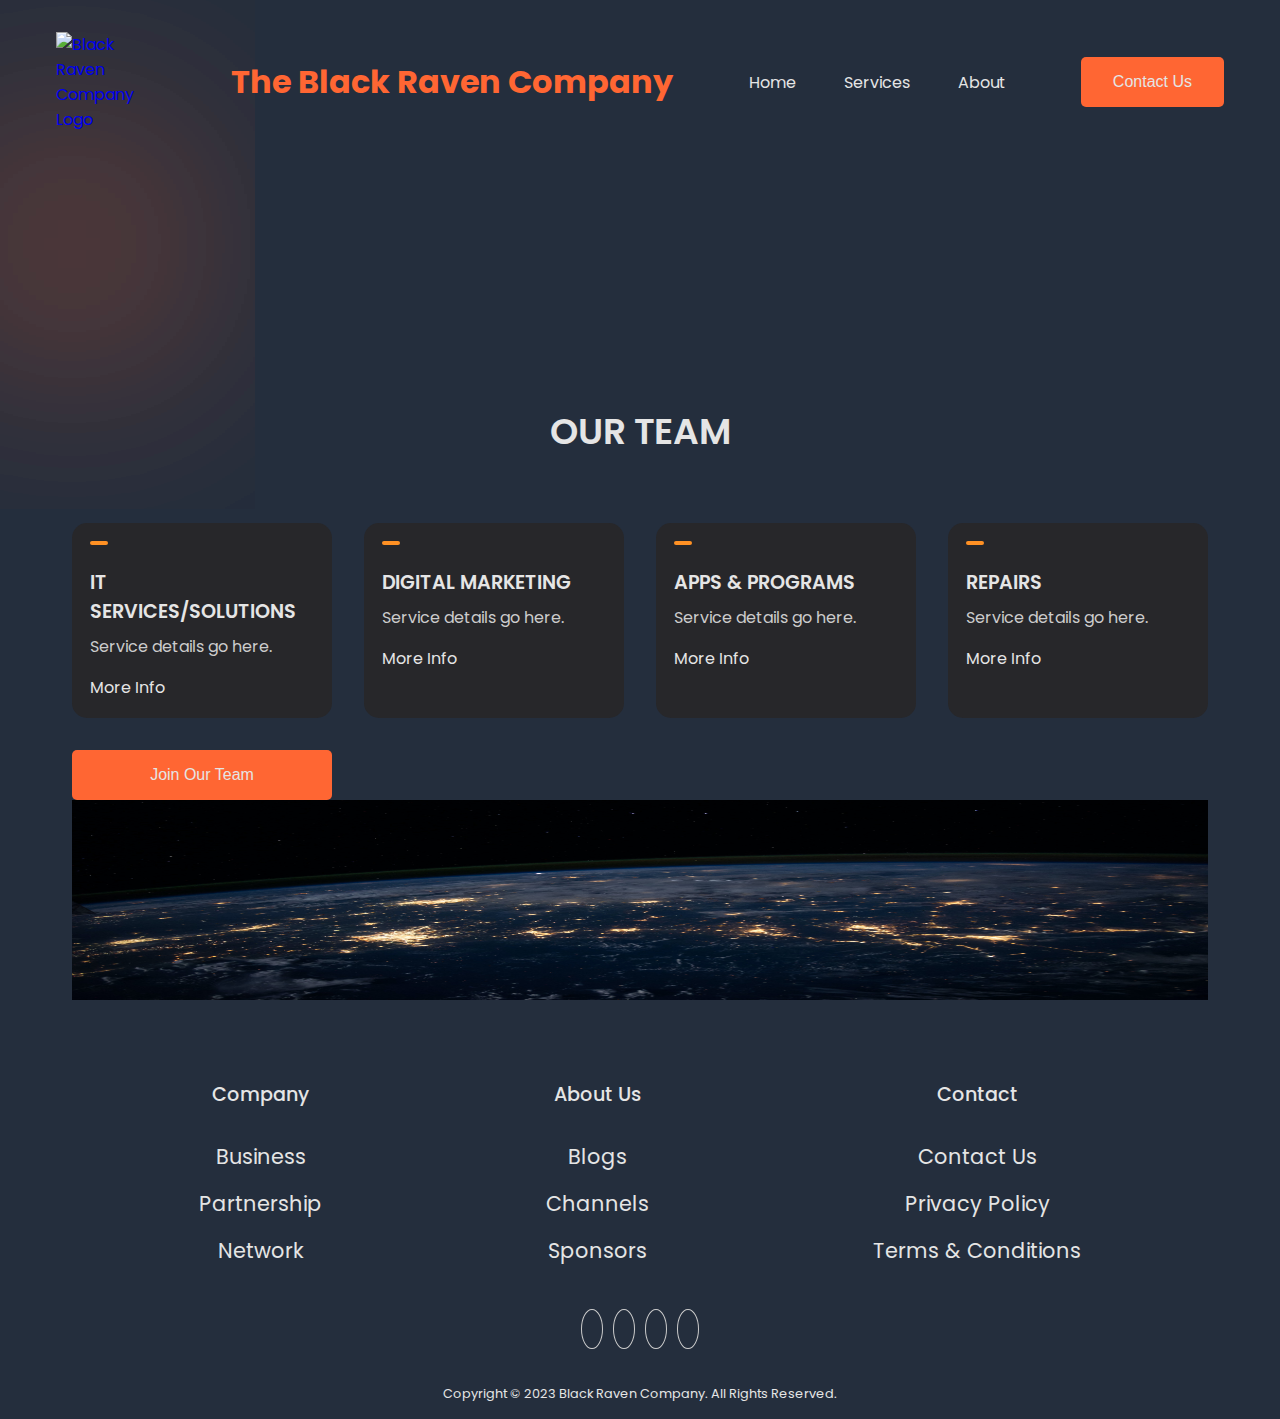
==== BRC/about.html @ c7439498 "adding files to repo" ====
<!DOCTYPE html>
<html lang="en">

<head>
    <meta charset="UTF-8">
    <meta name="viewport" content="width=device-width, initial-scale=1.0">
    <link rel="stylesheet" href="https://cdnjs.cloudflare.com/ajax/libs/remixicon/3.5.0/remixicon.min.css">
    <link rel="stylesheet" href="About.css">
    <title>Black Raven Company</title>
</head>
<!-- PLACE BANNER FOR PAGE TITLE-->
<body>
    <nav>
        <div class="nav-logo">
            <a href="#">
                <img src="images/Raven.png" alt="Black Raven Company Logo">
            </a>
        </div>
        <h1 class="ComapnyName">The Black Raven Company</h1>
        <ul class="nav-links">
            <li class="link"><a href="#">Home</a></li>
            <li id="link1" class="link"><a href="#">Services</a></li>
            <li id="link3" class="link"><a href="#">About</a></li>
        </ul>
        <button class="btn">Contact Us</button>
    </nav>
    <div class="PageTitle">
<h1>About Us</h1>
</div>
    <header class="container">
        <div class="content">
            <span class="blur"></span>
            <span class="blur"></span>
        </div>

    </header>

    <section class="container">
        <h2 class="header">OUR TEAM</h2>
        <div class="features">
            <div class="card">
                <span><i class="ri-customer-service-line"></i></span>
                <h4>IT SERVICES/SOLUTIONS</h4>
                <p>Service details go here.</p>
                <a href="#">More Info <i class="ri-arrow-right-line"></i></a>
            </div>
            <div class="card">
                <span><i class="ri-megaphone-line"></i></span>
                <h4>DIGITAL MARKETING</h4>
                <p>Service details go here.</p>
                <a href="#">More Info <i class="ri-arrow-right-line"></i></a>
            </div>
            <div class="card">
                <span><i class="ri-stack-line"></i></span>
                <h4>APPS & PROGRAMS</h4>
                <p>Service details go here.</p>
                <a href="#">More Info <i class="ri-arrow-right-line"></i></a>
            </div>
            <div class="card">
                <span><i class="ri-tools-line"></i></span>
                <h4>REPAIRS</h4>
                <p>Service details go here.</p>
                <a href="#">More Info <i class="ri-arrow-right-line"></i></a>
            </div>
            <button class="joinbtn">Join Our Team</button>
        </div>
        <div class="banner">
            <img src="Images/FooterSplash.jpg" alt="FooterSplash" class="FooterSplash">

        </div>
    </section>

    <footer>
        <div class="column">
            <h4>Company</h4>
            <a href="#">Business</a>
            <a href="#">Partnership</a>
            <a href="#">Network</a>
        </div>
        <div class="column">
            <h4>About Us</h4>
            <a href="#">Blogs</a>
            <a href="#">Channels</a>
            <a href="#">Sponsors</a>
        </div>
        <div class="column">
            <h4>Contact</h4>
            <a href="#">Contact Us</a>
            <a href="#">Privacy Policy</a>
            <a href="#">Terms & Conditions</a>
        </div>
    </footer>
    
    <div class="socials-container">
        <div class="socials">
            <a href="#"><i class="ri-youtube-line"></i></a>
            <a href="#"><i class="ri-instagram-line"></i></a>
            <a href="#"><i class="ri-twitter-line"></i></a>
            <a href="#"><i class="ri-facebook-line"></i></a>
        </div>
    </div>
<br>
    <div class="copyright">
        Copyright © 2023 Black Raven Company. All Rights Reserved.
    </div>

    <script src="script.js"></script>
</body>

</html>
---- BRC/About.css ----
@import url('https://fonts.googleapis.com/css2?family=Poppins:wght@300;400;500;600;700;800&display=swap');

* {
    padding: 0;
    margin: 0;
    outline: none;
    border: none;
    box-sizing: border-box;
}
.PageTitle{
    display:None;
    color: #e5e5e5;


}

.ComapnyName {
	display:inline-block;
	color: #FF6633;
}
img {
    width: 100%;
    display: block;
}

a {
    text-decoration: none;
}

body {
    font-family: 'Poppins', sans-serif;
    background-color: #242E3D;
}

nav {
    max-width: 1200px;
    margin: auto;
    padding: 2rem 1rem;
    display: flex;
    align-items: center;
    justify-content: space-between;
    gap: 2rem;
}

.nav-logo {
    max-width: 100px;
}

.nav-links {
    list-style: none;
    display: flex;
    align-items: center;
    gap: 3rem;
}

.link a {
    position: relative;
    padding-bottom: 0.75rem;
    color: #E5e5e5;
}

.link a::after {
    content: "";
    position: absolute;
    height: 2px;
    width: 0;
    bottom: 0;
    left: 0;
    background-color: #FF6633;
    transition: all 0.3s ease;
}

.link a:hover::after {
    width: 70%;
}

.btn {
    padding: 1rem 2rem;
    font-size: 1rem;
    color: #E5e5e5;
    background-color: #FF6633;
    border-radius: 5px;
    cursor: pointer;
    transition: all 0.3s ease;
}

.joinbtn {

        padding: 1rem 2rem;
        font-size: 1rem;
        color: #E5e5e5;
        background-color: #FF6633;
        border-radius: 5px;
        cursor: pointer;
        transition: all 0.3s ease;
}

.joinbtn:hover {
    background-color: #FF9124;
}
.btn:hover {
    background-color: #FF9124;
}

.container {
    max-width: 1200px;
    margin: auto;
    padding: 5rem 2rem;
}

.blur {
    position: absolute;
    box-shadow: 0 0 1000px 50px #FF6633;
    z-index: -100;
}

header {
    position: relative;
    padding-top: 2rem;
    display: grid;
    grid-template-columns: repeat(2, 1fr);
    align-items: center;
    gap: 2rem;
}

header .content h4 {
    margin-bottom: 1rem;
    color: #ccc;
    font-size: 1rem;
    font-weight: 600;
}

header .content h1 {
    color: #E5e5e5;
    margin-bottom: 1rem;
    font-size: 3rem;
    font-weight: 700;
    line-height: 4rem;
}

header .content h1 span {
    -webkit-text-fill-color: transparent;
    -webkit-text-stroke: 1px #E5e5e5;
}

header .content p {
    margin-bottom: 2rem;
    color: #ccc;
}

header .image {
    position: relative;
}

header .image img {
    max-width: 600px;
    margin: auto;
}

section .header {
    margin-bottom: 1rem;
    color: #E5e5e5;
    text-align: center;
    font-size: 2.25rem;
    font-weight: 600;
}

.features {
    margin-top: 4rem;
    display: grid;
    grid-template-columns: repeat(4, 1fr);
    gap: 2rem;
}

.features .card {
    background-color: #27272a;
    padding: 1rem;
    border: 2px solid transparent;
    border-radius: 15px;
    transition: all 0.3s ease;
}

.features .card:hover {
    background-color: #323232;
    border-color: #E5e5e5;
}

.features .card span {
    display: inline-block;
    background-color: #FF9124;
    padding: 2px 9px;
    margin-bottom: 1rem;
    font-size: 1.75rem;
    color: #E5e5e5;
    border-radius: 5px;
}

.features .card h4 {
    margin-bottom: 0.5rem;
    color: #E5e5e5;
    font-size: 1.2rem;
    font-weight: 600;
}

.features .card p {
    color: #ccc;
    margin-bottom: 1rem;
}

.features .card a {
    color: #E5e5e5;
    transition: all 0.3s ease;
}

.features .card a:hover {
    color: #FF9124;
}
.banner{
    max-width: 100%;
    overflow: hidden;
}
.FooterSplash {

    max-width: 100%;
    max-height: 200px; 
}
footer {
    display: flex;
    justify-content: center;
    align-items: center;
    text-align: center;
}

.column {
    text-align: center;
	display: block;
    margin: 0 7em; /* Add horizontal margin for spacing between columns */
	
}

.column p {
    color: #ccc;
    margin-bottom: 1rem;
}

.column h4 {
    color: #E5e5e5;
    margin-bottom: 2rem;
    font-size: 1.2rem;
    font-weight: 500;

}

.column > a{
	display:block;
	font-size: 1.3rem;
	margin: 1rem 0px;
	color:#e5e5e5;

}
.column > a:hover {
    color: #FF6633;
}


.socials-container {
    display: flex;
    flex-direction: column; /* Place the social icons in a vertical column */
    align-items: center;
    gap: 1rem;
    margin-top: 2rem; /* Add margin to separate the "About Us" section from social icons */
}

.socials {
    display: inline;
}

.socials a {
	margin: 5px;
    color: #ccc;
    border: 1px solid #ccc;
    padding: 5px 10px;
    font-size: 1.25rem;
    border-radius: 100%;
    transition: all 0.3s ease;
}

.socials a:hover {
    color: #E5e5e5;
    background-color: #FF6633;
    border-color: #FF6633;
}

.copyright {
    max-width: 1200px;
    margin: auto;
    padding: 1rem;
    color: #E5e5e5;
    font-size: 0.8rem;
    text-align: center;
}

@media (max-width: 900px) {
    .nav-links {
        display: none;
    }
    header {
        grid-template-columns: repeat(1, 1fr);
    }
    header .image {
        grid-area: 1/1/2/2;
    }
    .features {
        grid-template-columns: repeat(2, 1fr);
    }
    .pricing {
        grid-template-columns: repeat(2, 1fr);
    }
    footer {
        grid-template-columns: 1fr 200px;
    }
}

@media (max-width: 600px) {
    header .image::before {
        display: none;
    }

    .features {
        grid-template-columns: repeat(1, 1fr);
    }

    .pricing {
        grid-template-columns: repeat(1, 1fr);
    }

    footer {
        grid-template-columns: 1fr 150px;
    }
}
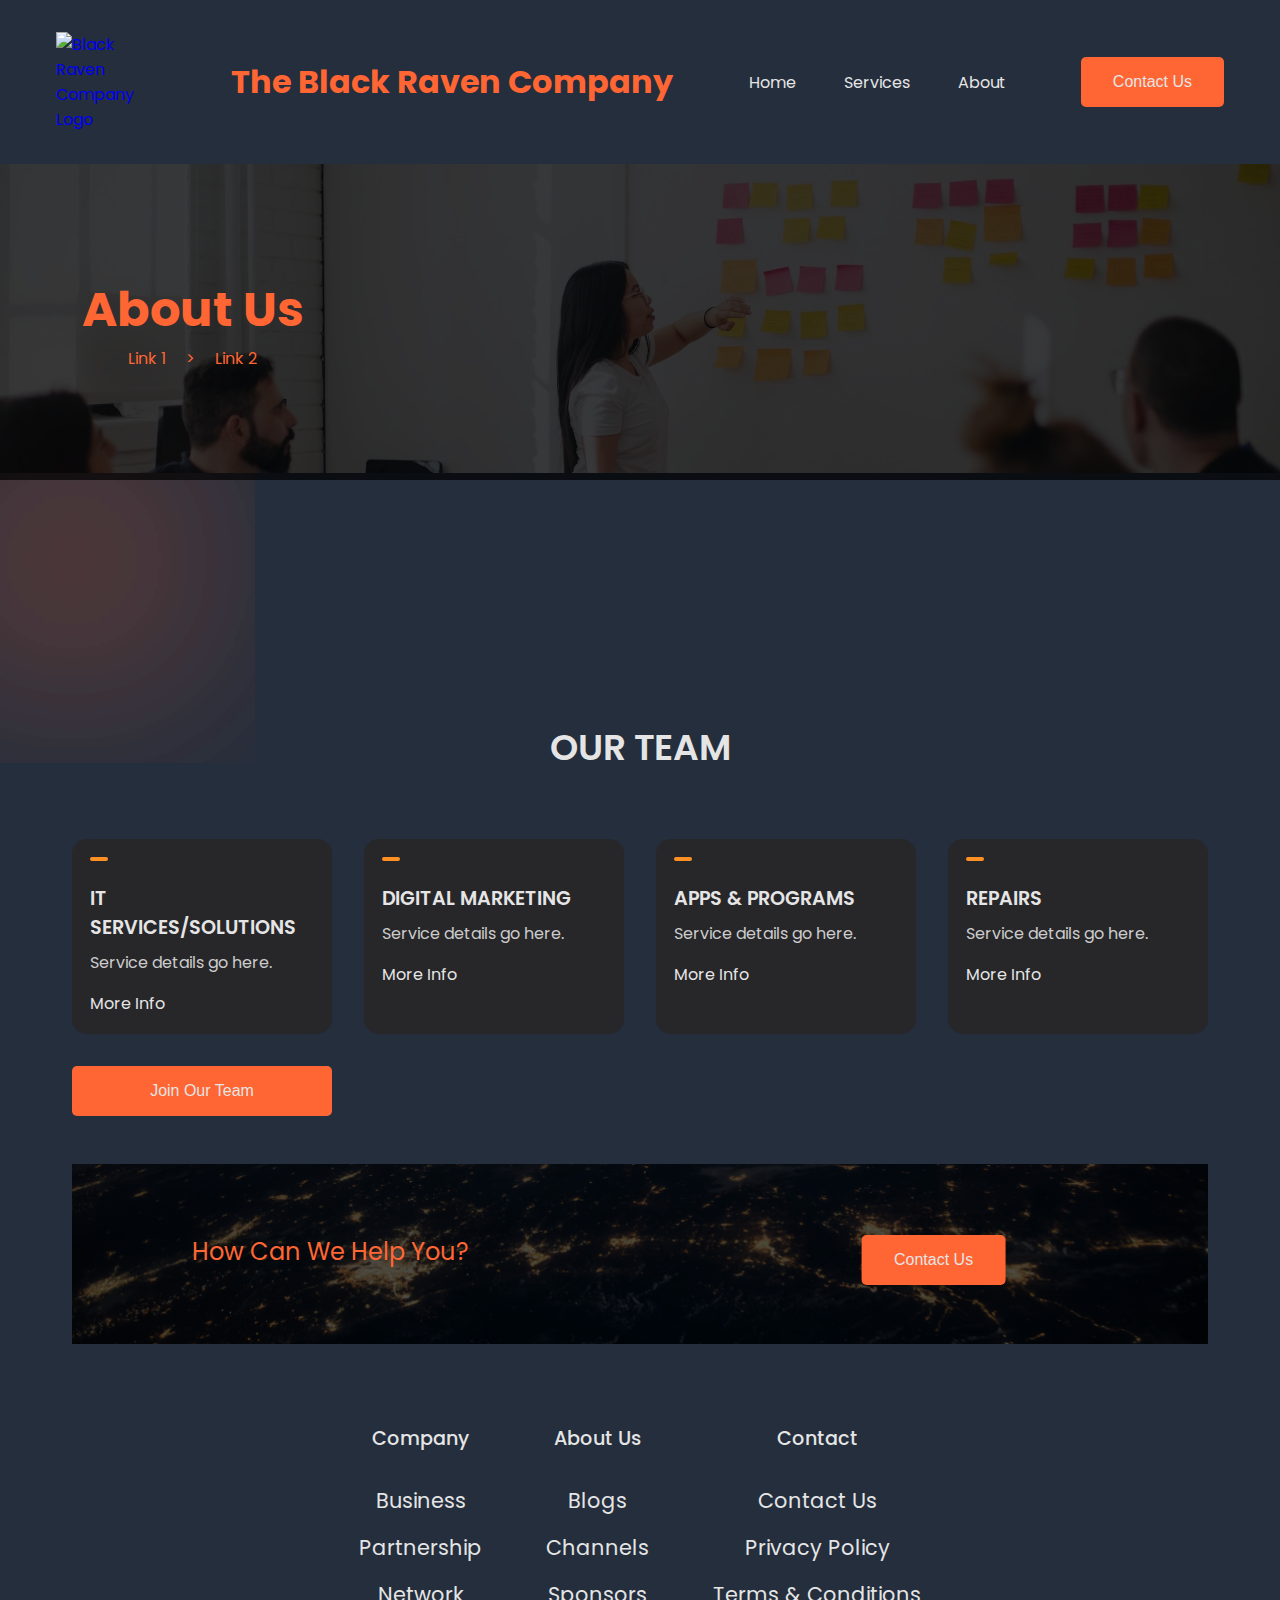
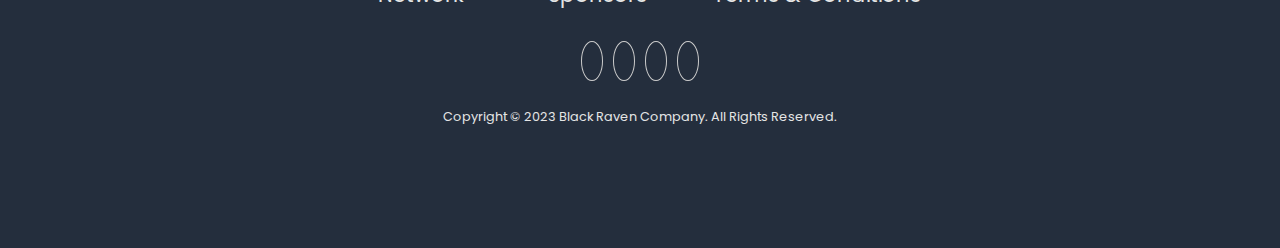
==== commit 41437692: "Image Overhaul" ====
--- a/BRC/about.html
+++ b/BRC/about.html
@@ -8,13 +8,12 @@
     <link rel="stylesheet" href="About.css">
     <title>Black Raven Company</title>
 </head>
-<!-- PLACE BANNER FOR PAGE TITLE-->
+
 <body>
     <nav>
         <div class="nav-logo">
             <a href="#">
-                <img src="images/Raven.png" alt="Black Raven Company Logo">
-            </a>
+                <img src="images/Raven.png" alt="Black Raven Company Logo"></a>
         </div>
         <h1 class="ComapnyName">The Black Raven Company</h1>
         <ul class="nav-links">
@@ -24,9 +23,27 @@
         </ul>
         <button class="btn">Contact Us</button>
     </nav>
-    <div class="PageTitle">
-<h1>About Us</h1>
-</div>
+
+    <div class="aboutus">
+        <div class="aboutus-container">
+            <div class="aboutus-background"></div>
+            <div class="aboutus-overlay">
+                <img class="aboutus-IMG" src="/BRC/Images/AboutUsBanner.jpg" alt="AboutUs">
+            </div>
+            <div class="aboutus-text">
+                <h4>About Us</h4>
+                <div class="aboutus-links">
+                    <a href="link1.html">Link 1</a>
+                    <span> > </span>
+                    <a href="link2.html">Link 2</a>
+                </div>
+            </div>
+        </div>
+    </div>
+    
+    
+    
+    
     <header class="container">
         <div class="content">
             <span class="blur"></span>
@@ -34,7 +51,9 @@
         </div>
 
     </header>
+       
 
+</div>
     <section class="container">
         <h2 class="header">OUR TEAM</h2>
         <div class="features">
@@ -65,12 +84,17 @@
             <button class="joinbtn">Join Our Team</button>
         </div>
         <div class="banner">
-            <img src="Images/FooterSplash.jpg" alt="FooterSplash" class="FooterSplash">
+            <div class="banner-container">
+                <div class="banner-background"></div>
+                <img src="Images/FooterSplash.png" alt="FooterSplash" class="Banner-Img">
+        <div class="banner-content">
+                <div class="Banner-Text"> How Can We Help You?</div>
+                <button class="banner-btn">Contact Us</button>
 
         </div>
-    </section>
 
-    <footer>
+
+    <footer class="footer">
         <div class="column">
             <h4>Company</h4>
             <a href="#">Business</a>
@@ -89,8 +113,10 @@
             <a href="#">Privacy Policy</a>
             <a href="#">Terms & Conditions</a>
         </div>
+    </div>
     </footer>
-    
+
+
     <div class="socials-container">
         <div class="socials">
             <a href="#"><i class="ri-youtube-line"></i></a>
@@ -99,10 +125,10 @@
             <a href="#"><i class="ri-facebook-line"></i></a>
         </div>
     </div>
-<br>
     <div class="copyright">
         Copyright © 2023 Black Raven Company. All Rights Reserved.
     </div>
+    
 
     <script src="script.js"></script>
 </body>
--- a/BRC/About.css
+++ b/BRC/About.css
@@ -84,6 +84,71 @@
     transition: all 0.3s ease;
 }
 
+.aboutus {
+    position: relative;
+}
+
+.aboutus-container {
+    position: relative;
+}
+
+.aboutus-overlay {
+    position: relative;
+    display: inline-block;
+}
+
+.aboutus-IMG {
+    max-width: 100%;
+    opacity: 0.7; /* Adjust opacity as needed */
+}
+
+.aboutus-background {
+    position: absolute;
+    top: 0;
+    left: 0;
+    width: 100%;
+    height: 100%;
+    background-color: rgba(0, 0, 0, 0.7); /* Adjust background opacity as needed */
+    z-index: 1; /* Place it behind the image */
+}
+
+.aboutus-text {
+    position: absolute;
+    top: 0;
+    left: 0;
+    height: 100%;
+    text-align: center;
+    color: #FF6633;
+    padding: 20px;
+    border-radius: 5px;
+    display: flex;
+    flex-direction: column;
+    justify-content: center;
+    width: 30%; /* Adjust the width to control the left column width */
+    z-index: 2;
+}
+
+.aboutus-text h4 {
+    margin: 0;
+    font-size: 3rem;
+}
+
+.aboutus-text a {
+    color: #FF6633;
+    text-decoration: none;
+    margin-top: 10px;
+    font-size: 1rem;
+    padding: 1rem;
+}
+
+.aboutus-text a:hover {
+    text-decoration: underline;
+    color:#FF9124
+}
+
+
+
+
 .joinbtn {
 
         padding: 1rem 2rem;
@@ -215,16 +280,74 @@
 .features .card a:hover {
     color: #FF9124;
 }
-.banner{
+.banner {
+    padding-top: 3rem;
     max-width: 100%;
+    max-height: 100%;
     overflow: hidden;
-}
-.FooterSplash {
-
-    max-width: 100%;
-    max-height: 200px; 
-}
-footer {
+    position: relative;
+    margin-bottom: 10px;
+}
+
+.banner-container {
+    position: relative;
+    width: 100%;
+    height: 50vh; /* Adjust the height as needed */
+}
+
+.Banner-Img {
+    width: 100%;
+    height: 40%;
+    object-fit: cover;
+}
+
+.banner-background {
+    position: absolute;
+    top: 0;
+    left: 0;
+    width: 100%;
+    height: 40%;
+    background-color: rgba(0, 0, 0, 0.7); /* Adjust background opacity as needed */
+    z-index: 1; /* Place it behind the image */
+}
+
+.banner-content {
+    position: absolute;
+    top: 50%;
+    left: 50%;
+    width: 100%;
+    text-align: center; /* Center align the text and button */
+    z-index: 2;
+}
+
+.Banner-Text {
+    transform: translate(-270%,-300%);
+    color: #FF6633;
+    font-size: 24px;
+    padding: 10px;
+    border-radius: 5px;
+    display: inline-block;
+    margin-right: 10px;
+}
+
+.banner-btn {
+    transform: translate(-300%,-320%);
+    padding: 1rem 2rem;
+    font-size: 1rem;
+    color: #E5e5e5;
+    background-color: #FF6633;
+    border-radius: 5px;
+    cursor: pointer;
+    transition: all 0.3s ease;
+    display: inline-block;
+}
+
+.banner-btn:hover {
+    background-color: #FF9124;
+}
+
+.footer {
+    padding-top: 5rem;
     display: flex;
     justify-content: center;
     align-items: center;
@@ -233,9 +356,8 @@
 
 .column {
     text-align: center;
-	display: block;
-    margin: 0 7em; /* Add horizontal margin for spacing between columns */
-	
+    display: inline-block;
+    margin: 0 2em; /* Adjust the horizontal margin to your preference */
 }
 
 .column p {
@@ -248,16 +370,15 @@
     margin-bottom: 2rem;
     font-size: 1.2rem;
     font-weight: 500;
-
-}
-
-.column > a{
-	display:block;
-	font-size: 1.3rem;
-	margin: 1rem 0px;
-	color:#e5e5e5;
-
-}
+}
+
+.column > a {
+    display: block;
+    font-size: 1.3rem;
+    margin: 1rem 0px;
+    color: #e5e5e5;
+}
+
 .column > a:hover {
     color: #FF6633;
 }
@@ -294,7 +415,7 @@
 .copyright {
     max-width: 1200px;
     margin: auto;
-    padding: 1rem;
+    padding: 2rem;
     color: #E5e5e5;
     font-size: 0.8rem;
     text-align: center;
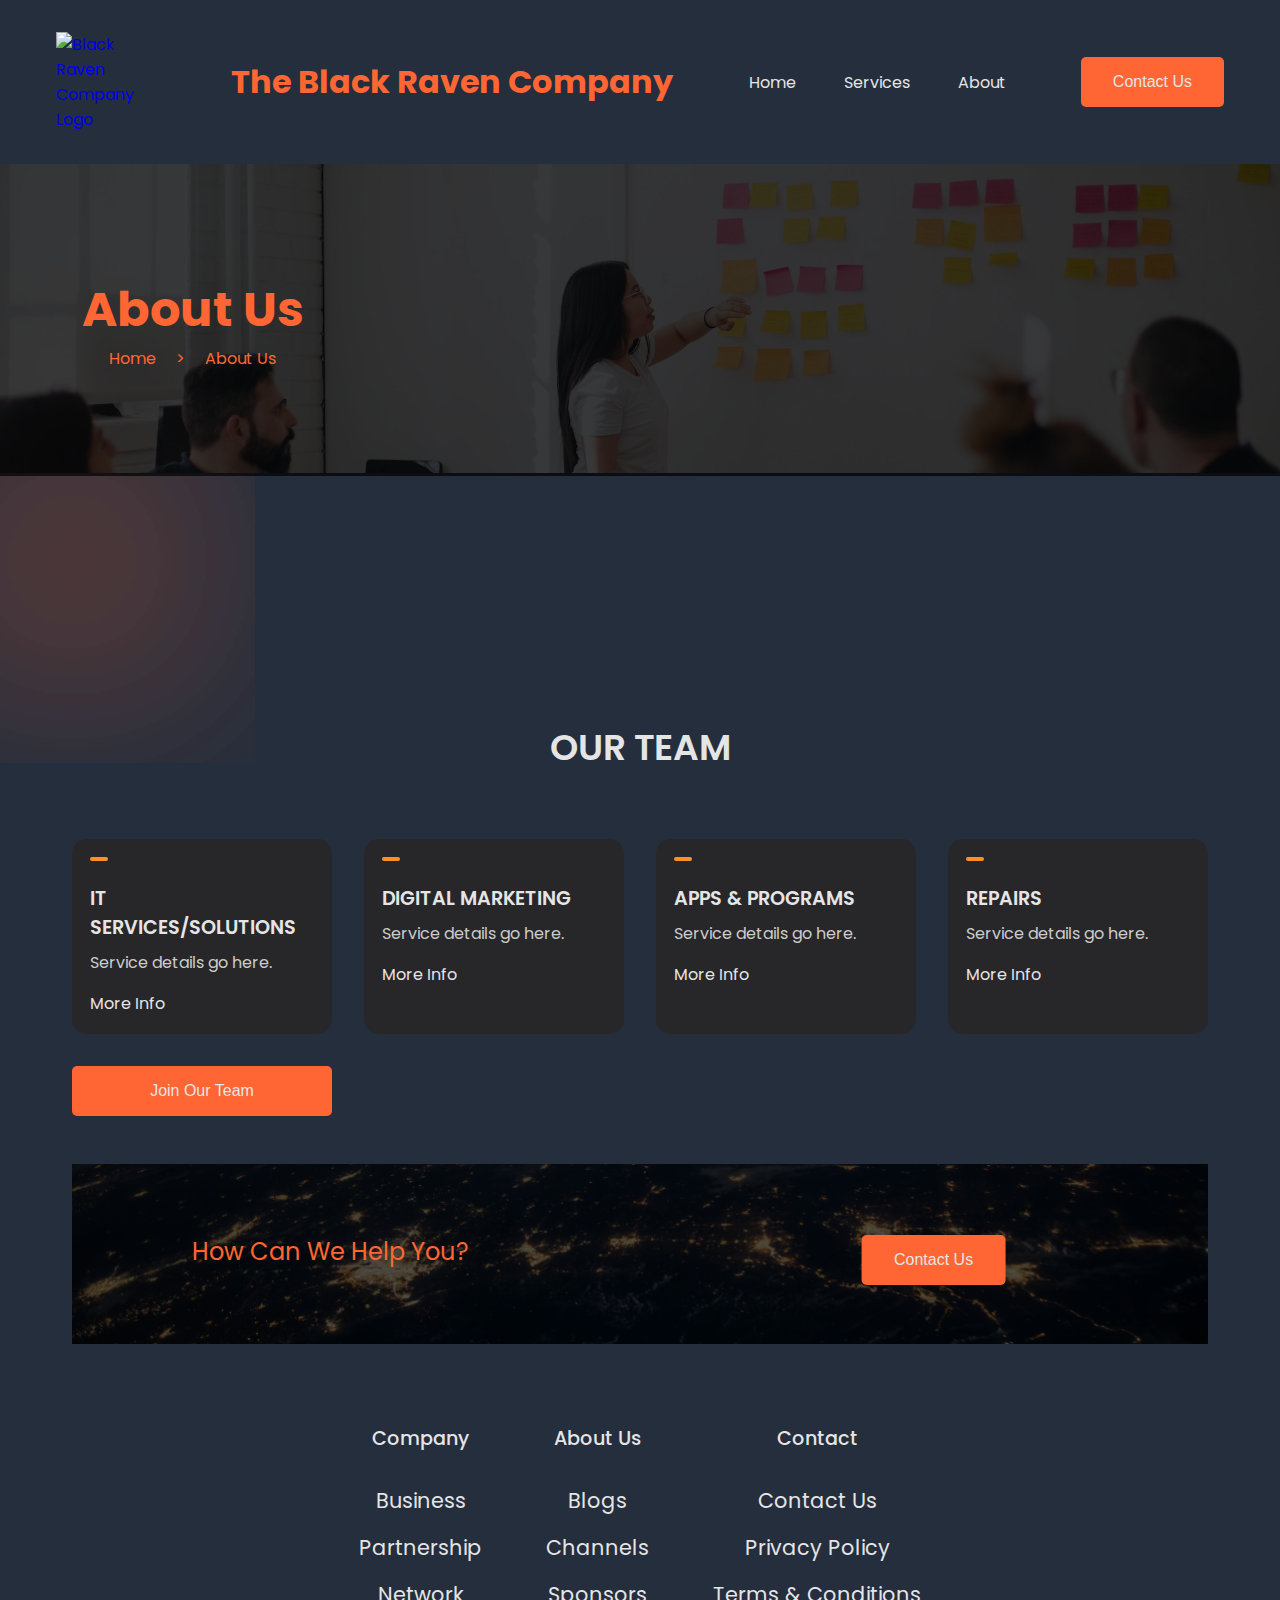
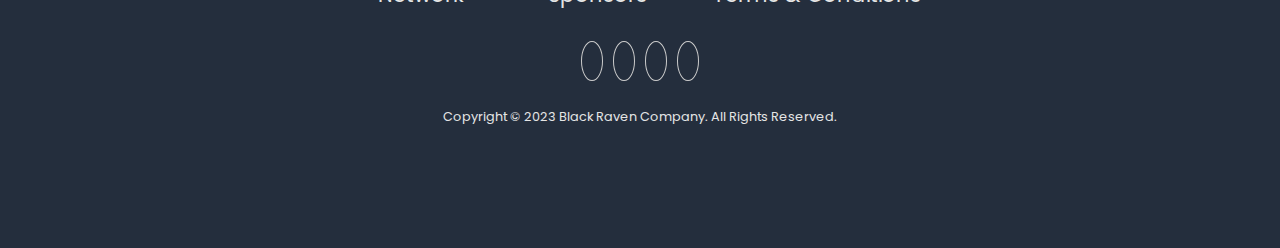
==== commit 633fb228: "linking changes" ====
--- a/BRC/about.html
+++ b/BRC/about.html
@@ -33,9 +33,9 @@
             <div class="aboutus-text">
                 <h4>About Us</h4>
                 <div class="aboutus-links">
-                    <a href="link1.html">Link 1</a>
+                    <a href="Home.html">Home</a>
                     <span> > </span>
-                    <a href="link2.html">Link 2</a>
+                    <a href="about.html">About Us</a>
                 </div>
             </div>
         </div>
--- a/BRC/About.css
+++ b/BRC/About.css
@@ -10,8 +10,6 @@
 .PageTitle{
     display:None;
     color: #e5e5e5;
-
-
 }
 
 .ComapnyName {
@@ -107,7 +105,7 @@
     top: 0;
     left: 0;
     width: 100%;
-    height: 100%;
+    height: 98.5%;
     background-color: rgba(0, 0, 0, 0.7); /* Adjust background opacity as needed */
     z-index: 1; /* Place it behind the image */
 }
@@ -146,9 +144,6 @@
     color:#FF9124
 }
 
-
-
-
 .joinbtn {
 
         padding: 1rem 2rem;
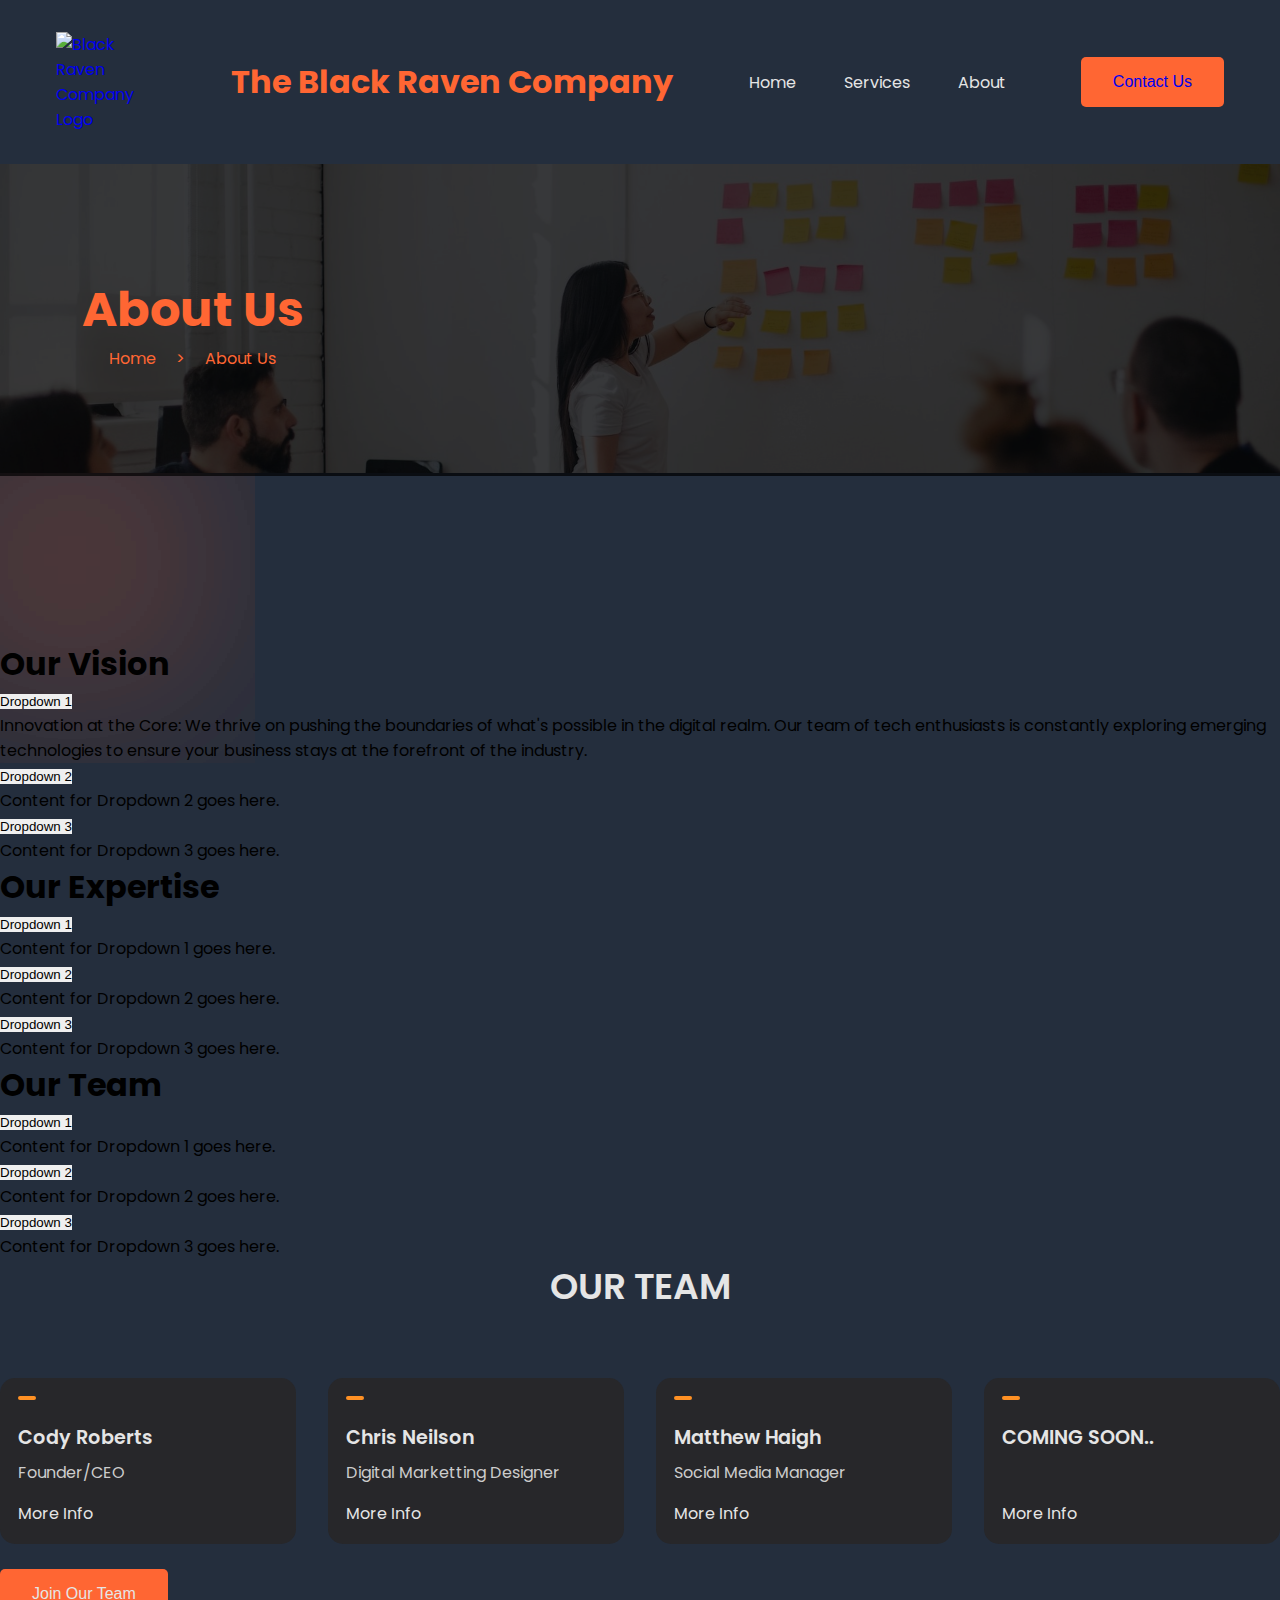
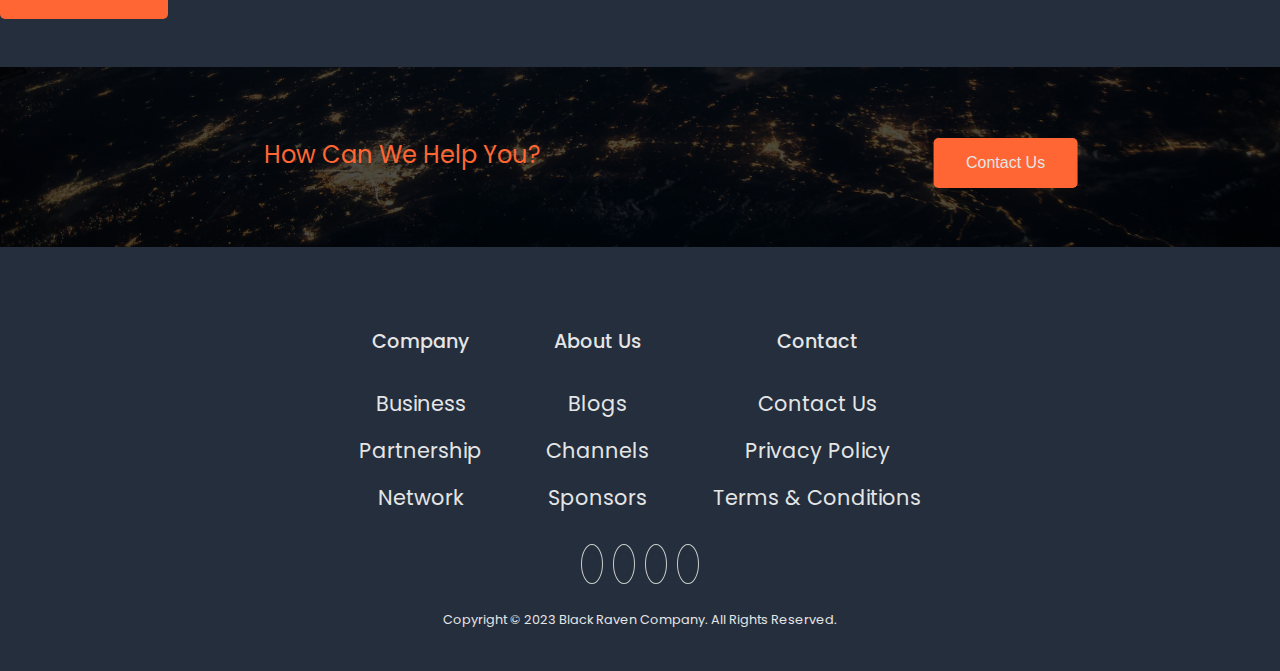
==== commit 67fa0ff3: "testing new sections" ====
--- a/BRC/about.html
+++ b/BRC/about.html
@@ -17,11 +17,11 @@
         </div>
         <h1 class="ComapnyName">The Black Raven Company</h1>
         <ul class="nav-links">
-            <li class="link"><a href="#">Home</a></li>
-            <li id="link1" class="link"><a href="#">Services</a></li>
-            <li id="link3" class="link"><a href="#">About</a></li>
+            <li id="Home" class="link"><a href="Home.html">Home</a></li>
+            <li id="Services" class="link"><a href="Services.html">Services</a></li>
+            <li id="AboutUs" class="link"><a href="about.html">About</a></li>
         </ul>
-        <button class="btn">Contact Us</button>
+        <button class="btn"><a href="#">Contact Us</a></button>
     </nav>
 
     <div class="aboutus">
@@ -51,36 +51,104 @@
         </div>
 
     </header>
-       
-
+      
+    <div class="aboutus-container1">
+        <h1> Our Vision</h1>
+        <div class="dropdown">
+            <button class="dropbtn">Dropdown 1</button>
+            <div class="dropdown-content">
+                <p>Innovation at the Core: We thrive on pushing the boundaries of what's possible in the digital realm. Our team of tech enthusiasts is constantly exploring emerging technologies to ensure your business stays at the forefront of the industry.</p>
+            </div>
+        </div>
+    
+        <div class="dropdown">
+            <button class="dropbtn">Dropdown 2</button>
+            <div class="dropdown-content">
+                <p>Content for Dropdown 2 goes here.</p>
+            </div>
+        </div>
+    
+        <div class="dropdown">
+            <button class="dropbtn">Dropdown 3</button>
+            <div class="dropdown-content">
+                <p>Content for Dropdown 3 goes here.</p>
+            </div>
+        </div>
+        
+        <h1> Our Expertise</h1>
+        <div class="dropdown">
+            <button class="dropbtn">Dropdown 1</button>
+            <div class="dropdown-content">
+                <p>Content for Dropdown 1 goes here.</p>
+            </div>
+        </div>
+    
+        <div class="dropdown">
+            <button class="dropbtn">Dropdown 2</button>
+            <div class="dropdown-content">
+                <p>Content for Dropdown 2 goes here.</p>
+            </div>
+        </div>
+    
+        <div class="dropdown">
+            <button class="dropbtn">Dropdown 3</button>
+            <div class="dropdown-content">
+                <p>Content for Dropdown 3 goes here.</p>
+            </div>
+        </div>
+        <h1> Our Team</h1>
+        <div class="dropdown">
+            <button class="dropbtn">Dropdown 1</button>
+            <div class="dropdown-content">
+                <p>Content for Dropdown 1 goes here.</p>
+            </div>
+        </div>
+    
+        <div class="dropdown">
+            <button class="dropbtn">Dropdown 2</button>
+            <div class="dropdown-content">
+                <p>Content for Dropdown 2 goes here.</p>
+            </div>
+        </div>
+    
+        <div class="dropdown">
+            <button class="dropbtn">Dropdown 3</button>
+            <div class="dropdown-content">
+                <p>Content for Dropdown 3 goes here.</p>
+            </div>
+        </div>
+    </div>
+    
 </div>
-    <section class="container">
+    <section class="card-container">
         <h2 class="header">OUR TEAM</h2>
         <div class="features">
             <div class="card">
                 <span><i class="ri-customer-service-line"></i></span>
-                <h4>IT SERVICES/SOLUTIONS</h4>
-                <p>Service details go here.</p>
+                <h4>Cody Roberts </h4>
+                <p>Founder/CEO</p>
                 <a href="#">More Info <i class="ri-arrow-right-line"></i></a>
             </div>
             <div class="card">
                 <span><i class="ri-megaphone-line"></i></span>
-                <h4>DIGITAL MARKETING</h4>
-                <p>Service details go here.</p>
+                <h4>Chris Neilson</h4>
+                <p>Digital Marketting Designer</p>
                 <a href="#">More Info <i class="ri-arrow-right-line"></i></a>
             </div>
             <div class="card">
                 <span><i class="ri-stack-line"></i></span>
-                <h4>APPS & PROGRAMS</h4>
-                <p>Service details go here.</p>
-                <a href="#">More Info <i class="ri-arrow-right-line"></i></a>
-            </div>
-            <div class="card">
-                <span><i class="ri-tools-line"></i></span>
-                <h4>REPAIRS</h4>
-                <p>Service details go here.</p>
-                <a href="#">More Info <i class="ri-arrow-right-line"></i></a>
-            </div>
+                <h4>Matthew Haigh</h4>
+                <p>Social Media Manager</p>
+                <a href="#">More Info <i class="ri-arrow-right-line"></i></a>
+            </div>
+            <div class="card">
+                <span><i class="ri-stack-line"></i></span>
+                <h4>COMING SOON..</h4>
+                <p><br></p>
+                <a href="#">More Info <i class="ri-arrow-right-line"></i></a>
+            </div>
+           </div> 
+        <br>  
             <button class="joinbtn">Join Our Team</button>
         </div>
         <div class="banner">
@@ -90,7 +158,6 @@
         <div class="banner-content">
                 <div class="Banner-Text"> How Can We Help You?</div>
                 <button class="banner-btn">Contact Us</button>
-
         </div>
 
 
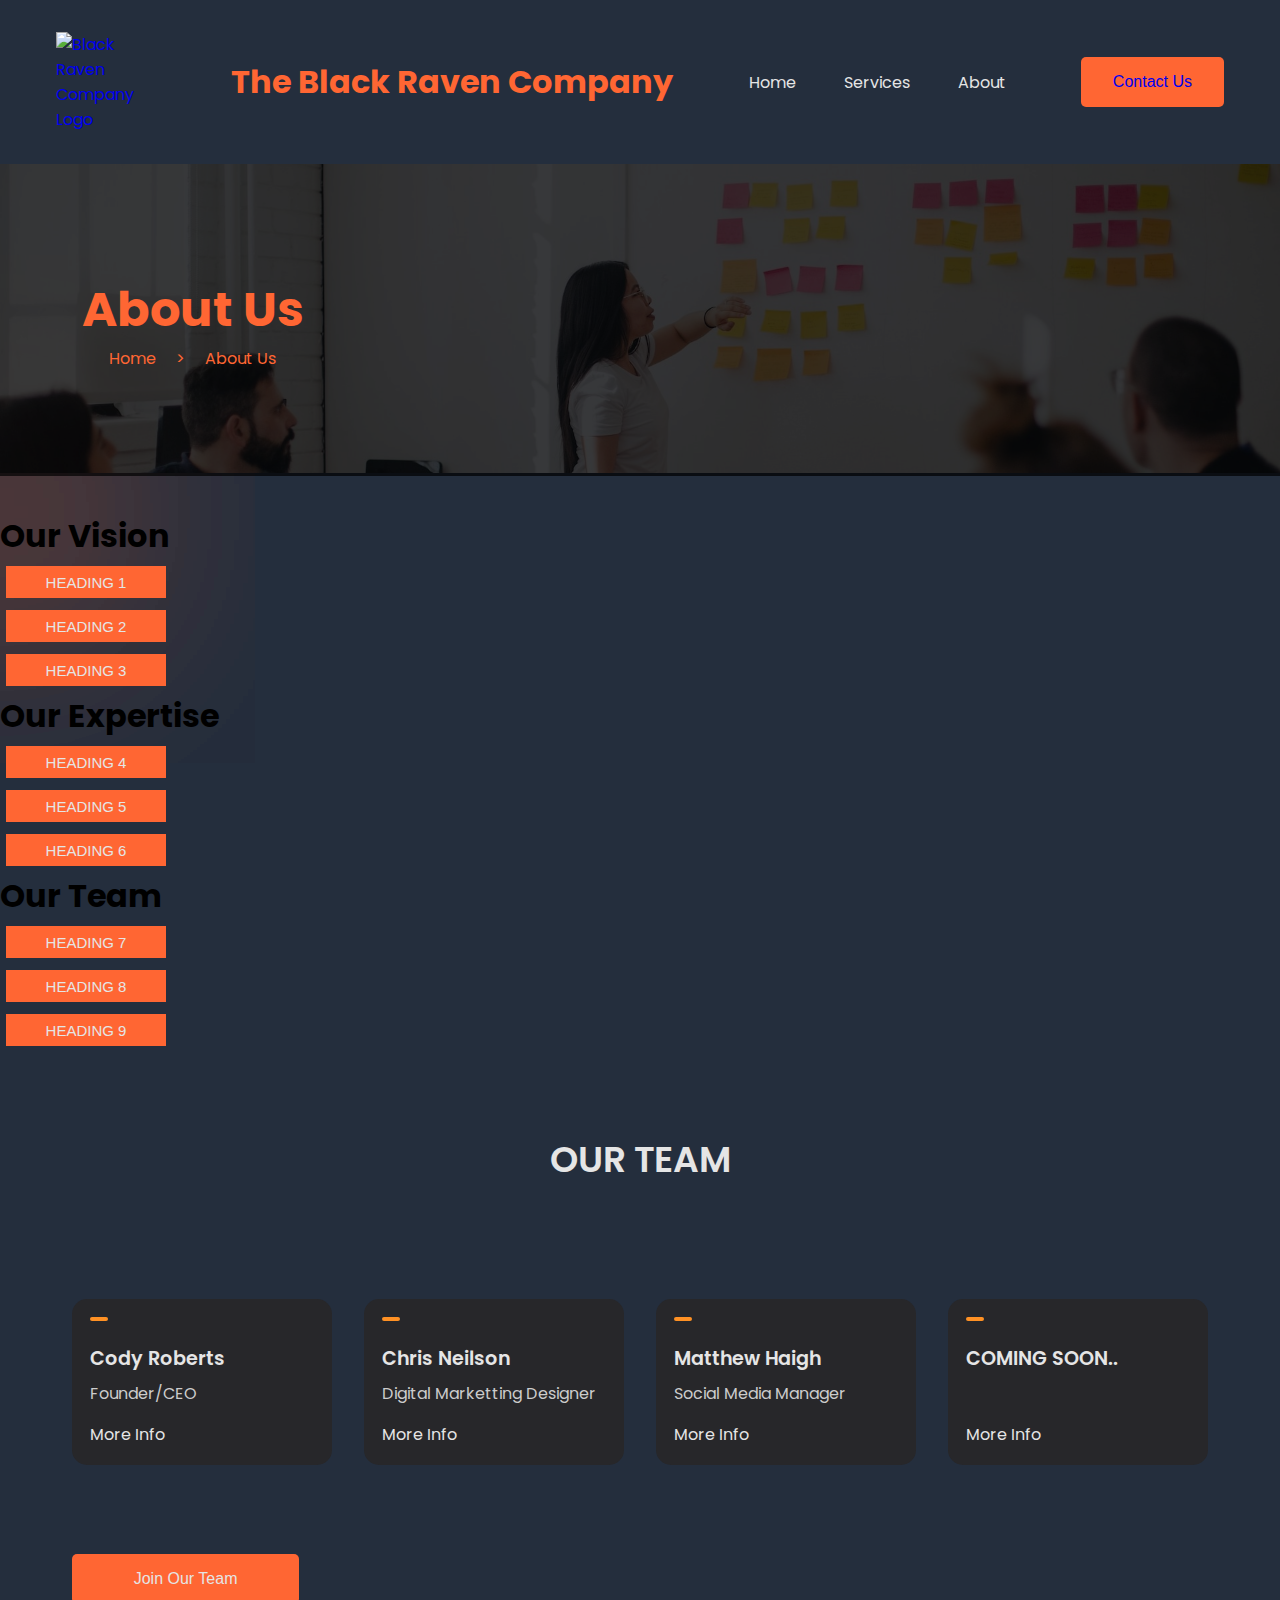
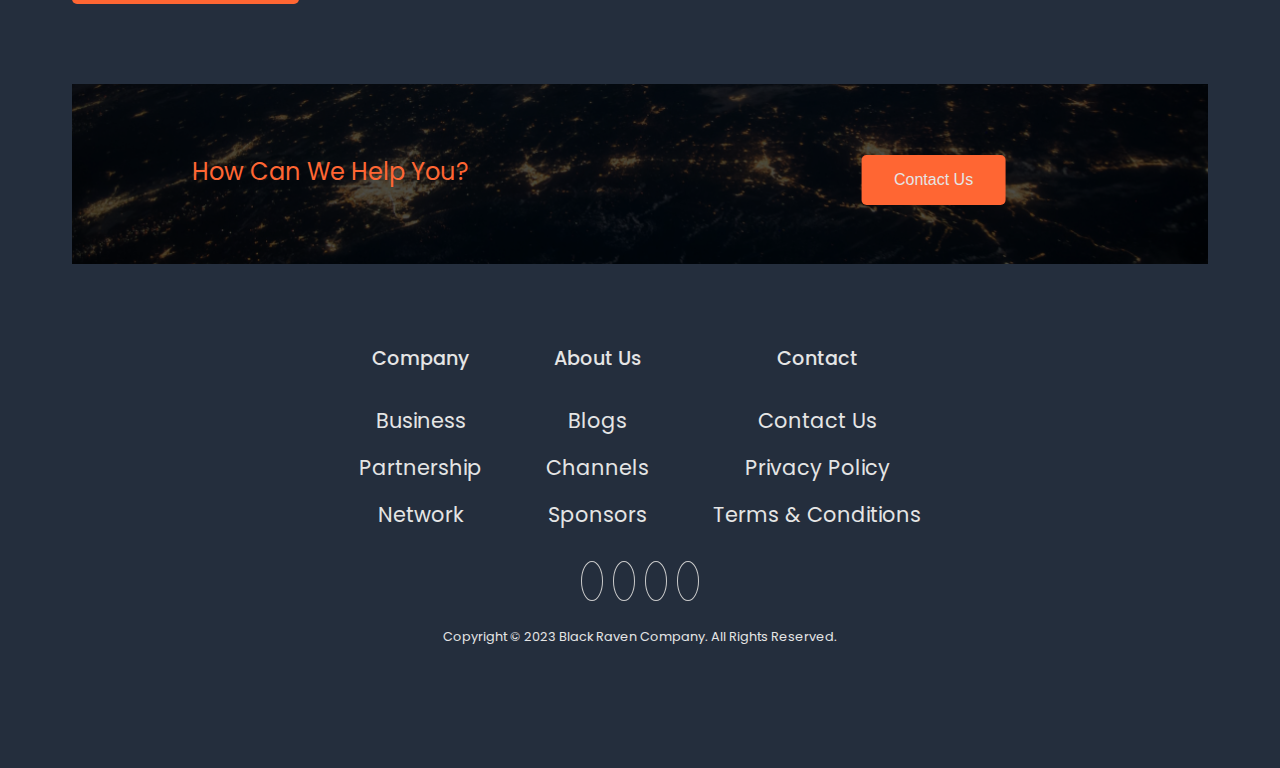
==== commit 578ea70e: "updated buttons on about page" ====
--- a/BRC/about.html
+++ b/BRC/about.html
@@ -53,68 +53,63 @@
     </header>
       
     <div class="aboutus-container1">
-        <h1> Our Vision</h1>
+        <h1>Our Vision</h1>
         <div class="dropdown">
-            <button class="dropbtn">Dropdown 1</button>
-            <div class="dropdown-content">
-                <p>Innovation at the Core: We thrive on pushing the boundaries of what's possible in the digital realm. Our team of tech enthusiasts is constantly exploring emerging technologies to ensure your business stays at the forefront of the industry.</p>
+            <button class="dropbtn" id="dropbtn1">HEADING 1<i class="ri-arrow-right-s-line"></i></button>
+            <div class="dropdown-content" id="content1">
+                <p>TEXT NUMBER 1</p>
             </div>
         </div>
-    
         <div class="dropdown">
-            <button class="dropbtn">Dropdown 2</button>
-            <div class="dropdown-content">
-                <p>Content for Dropdown 2 goes here.</p>
+            <button class="dropbtn" id="dropbtn2">HEADING 2</button>
+            <div class="dropdown-content" id="content2">
+                <p>TEXT NUMBER 2</p>
             </div>
         </div>
-    
         <div class="dropdown">
-            <button class="dropbtn">Dropdown 3</button>
-            <div class="dropdown-content">
-                <p>Content for Dropdown 3 goes here.</p>
+            <button class="dropbtn" id="dropbtn3">HEADING 3</button>
+            <div class="dropdown-content" id="content3">
+                <p>TEXT NUMBER 3</p>
             </div>
         </div>
+    </div>
         
         <h1> Our Expertise</h1>
         <div class="dropdown">
-            <button class="dropbtn">Dropdown 1</button>
-            <div class="dropdown-content">
-                <p>Content for Dropdown 1 goes here.</p>
+            <button class="dropbtn" id="dropbtn4">HEADING 4<i class="ri-arrow-right-s-line"></i></button>
+            <div class="dropdown-content" id="content4">
+                <p>TEXT NUMBER 4</p>
             </div>
         </div>
-    
         <div class="dropdown">
-            <button class="dropbtn">Dropdown 2</button>
-            <div class="dropdown-content">
-                <p>Content for Dropdown 2 goes here.</p>
+            <button class="dropbtn" id="dropbtn5">HEADING 5<i class="ri-arrow-right-s-line"></i></button>
+            <div class="dropdown-content" id="content5">
+                <p>TEXT NUMBER 5</p>
             </div>
         </div>
-    
         <div class="dropdown">
-            <button class="dropbtn">Dropdown 3</button>
-            <div class="dropdown-content">
-                <p>Content for Dropdown 3 goes here.</p>
+            <button class="dropbtn" id="dropbtn6">HEADING 6<i class="ri-arrow-right-s-line"></i></button>
+            <div class="dropdown-content" id="content6">
+                <p>TEXT NUMBER 6</p>
             </div>
         </div>
         <h1> Our Team</h1>
         <div class="dropdown">
-            <button class="dropbtn">Dropdown 1</button>
-            <div class="dropdown-content">
-                <p>Content for Dropdown 1 goes here.</p>
+            <button class="dropbtn" id="dropbtn7">HEADING 7<i class="ri-arrow-right-s-line"></i></button>
+            <div class="dropdown-content" id="content7">
+                <p>TEXT NUMBER 7</p>
             </div>
         </div>
-    
         <div class="dropdown">
-            <button class="dropbtn">Dropdown 2</button>
-            <div class="dropdown-content">
-                <p>Content for Dropdown 2 goes here.</p>
+            <button class="dropbtn" id="dropbtn8">HEADING 8<i class="ri-arrow-right-s-line"></i></button>
+            <div class="dropdown-content" id="content8">
+                <p>TEXT NUMBER 8</p>
             </div>
         </div>
-    
         <div class="dropdown">
-            <button class="dropbtn">Dropdown 3</button>
-            <div class="dropdown-content">
-                <p>Content for Dropdown 3 goes here.</p>
+            <button class="dropbtn" id="dropbtn9">HEADING 9<i class="ri-arrow-right-s-line"></i></button>
+            <div class="dropdown-content" id="content9">
+                <p>TEXT NUMBER 9</p>
             </div>
         </div>
     </div>
--- a/BRC/About.css
+++ b/BRC/About.css
@@ -144,6 +144,48 @@
     color:#FF9124
 }
 
+.dropbtn{
+    width: 10rem;
+    height: 2rem;
+    padding: 5px;
+    margin: 6px;
+    font-size: 15px;
+    background-color: #FF6633;
+    color:#e5e5e5;  
+    transition: opacity 0.3s ease; /* Add a smooth opacity transition */
+    opacity: 1;
+}
+#content1 {
+    display:none; 
+}
+#content1:active{
+    display:block;
+}
+#content2 {
+    display: none;
+}
+#content3 {
+    display: none;
+}
+#content4 {
+    display: none;
+}
+#content5 {
+    display: none;
+}
+#content6 {
+    display: none;
+}
+#content7 {
+    display: none;
+}
+#content8 {
+    display: none;
+}
+#content9 {
+    display: none;
+}
+
 .joinbtn {
 
         padding: 1rem 2rem;
@@ -153,6 +195,7 @@
         border-radius: 5px;
         cursor: pointer;
         transition: all 0.3s ease;
+        width: 20%;
 }
 
 .joinbtn:hover {
@@ -162,10 +205,13 @@
     background-color: #FF9124;
 }
 
-.container {
+.card-container {
     max-width: 1200px;
     margin: auto;
     padding: 5rem 2rem;
+    display:grid;
+    align-items: center;
+    gap: 2rem ;
 }
 
 .blur {
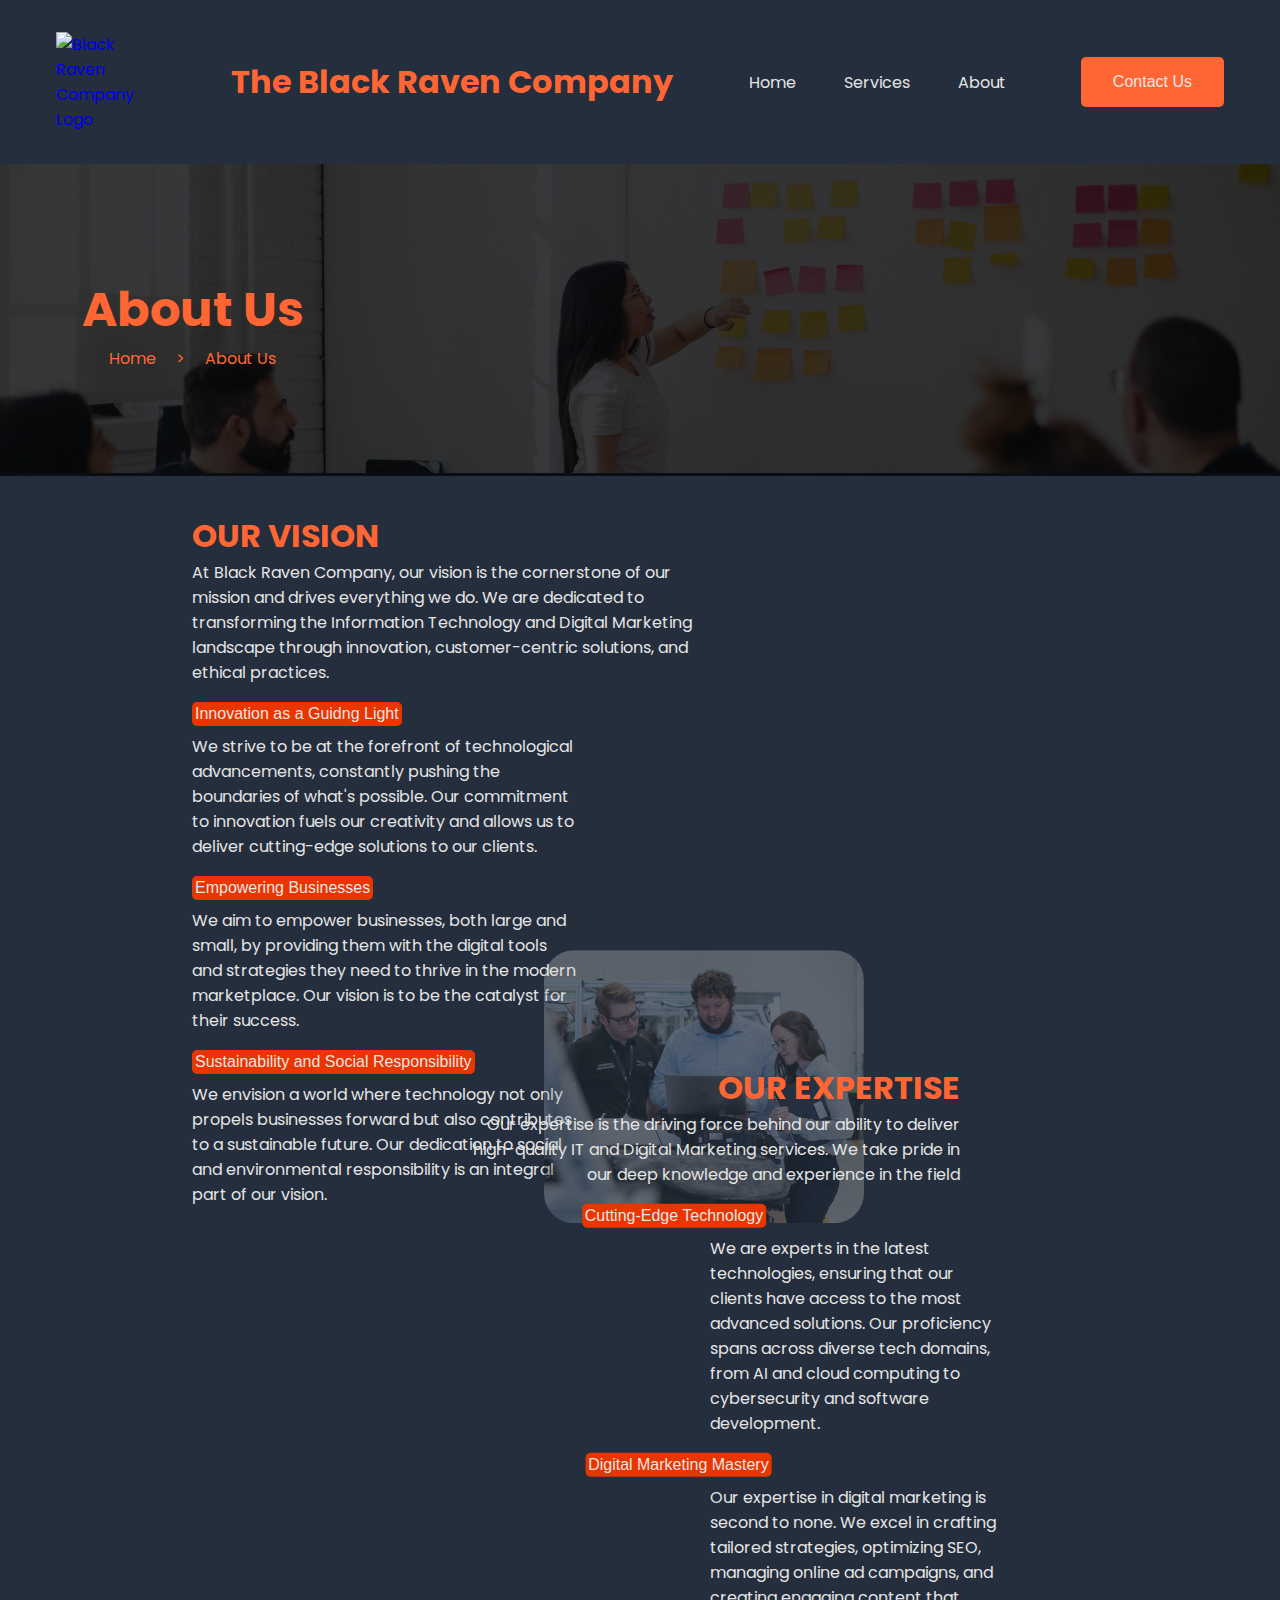
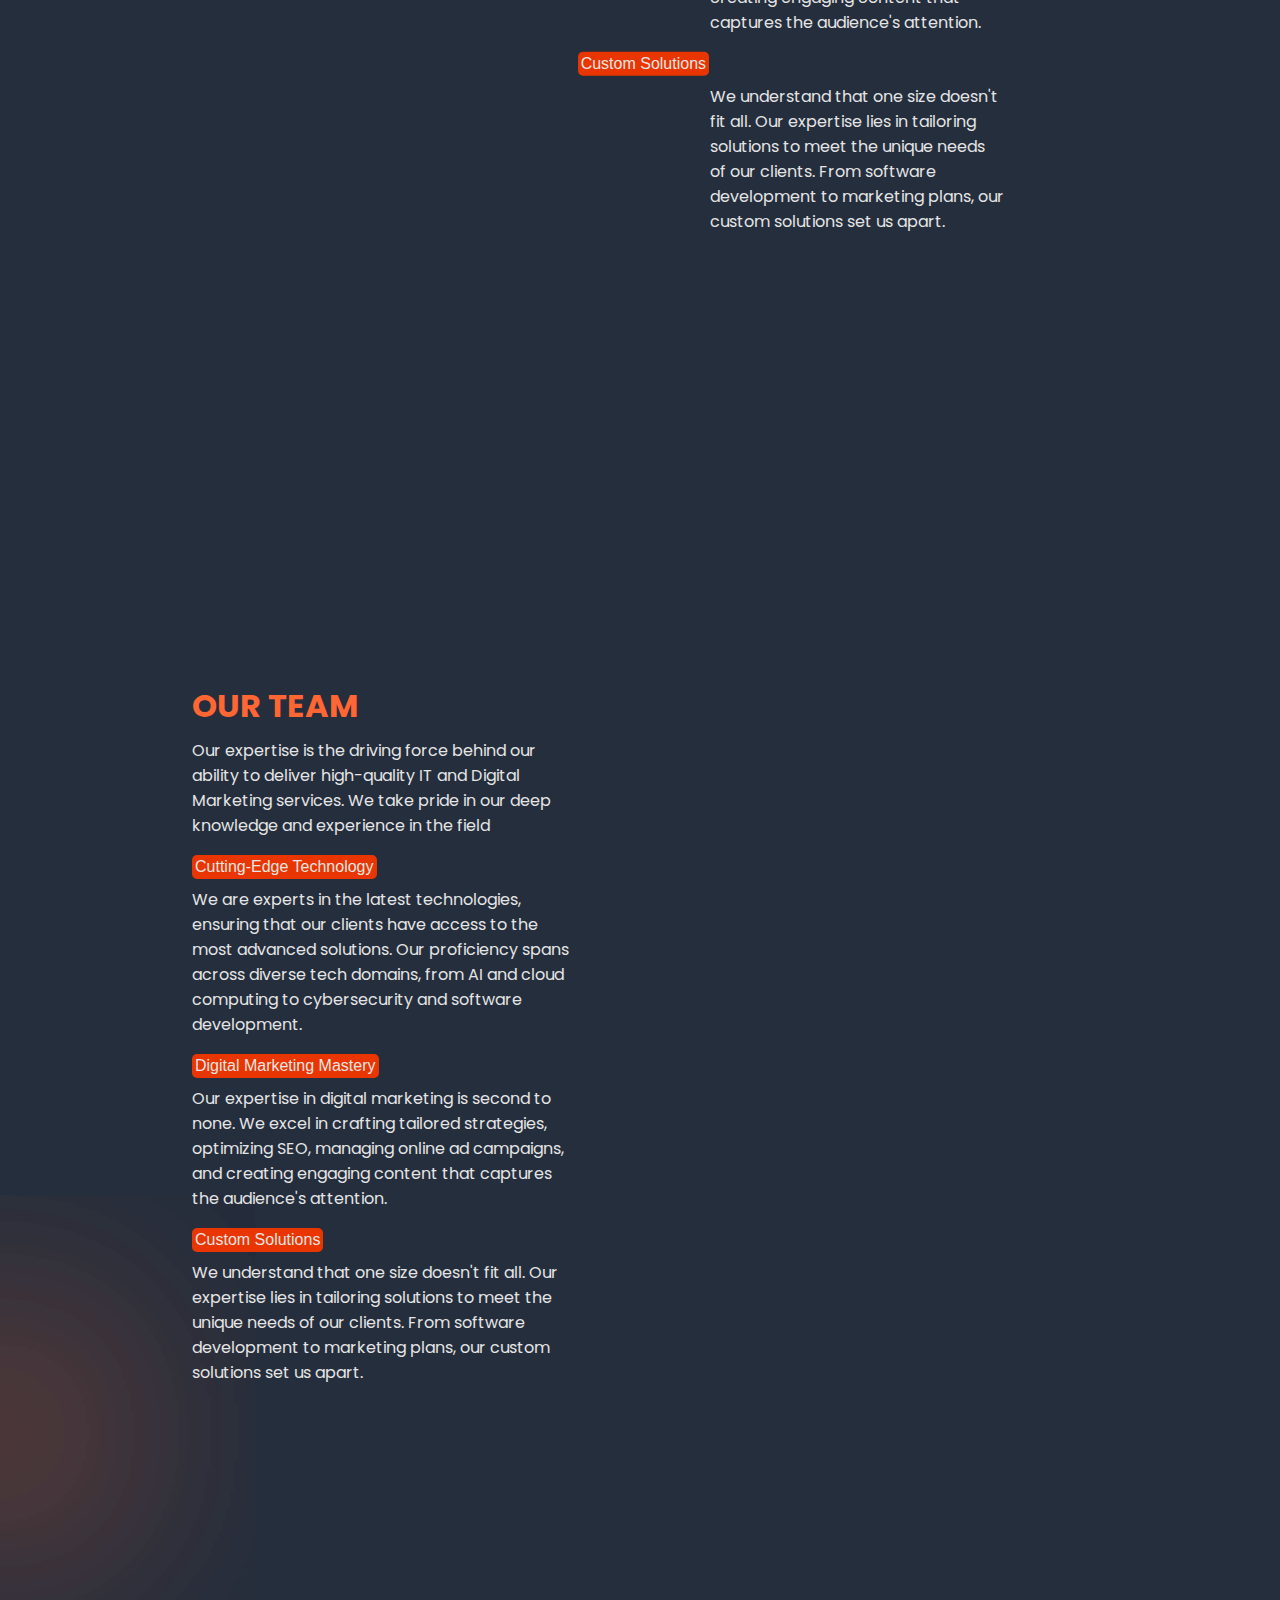
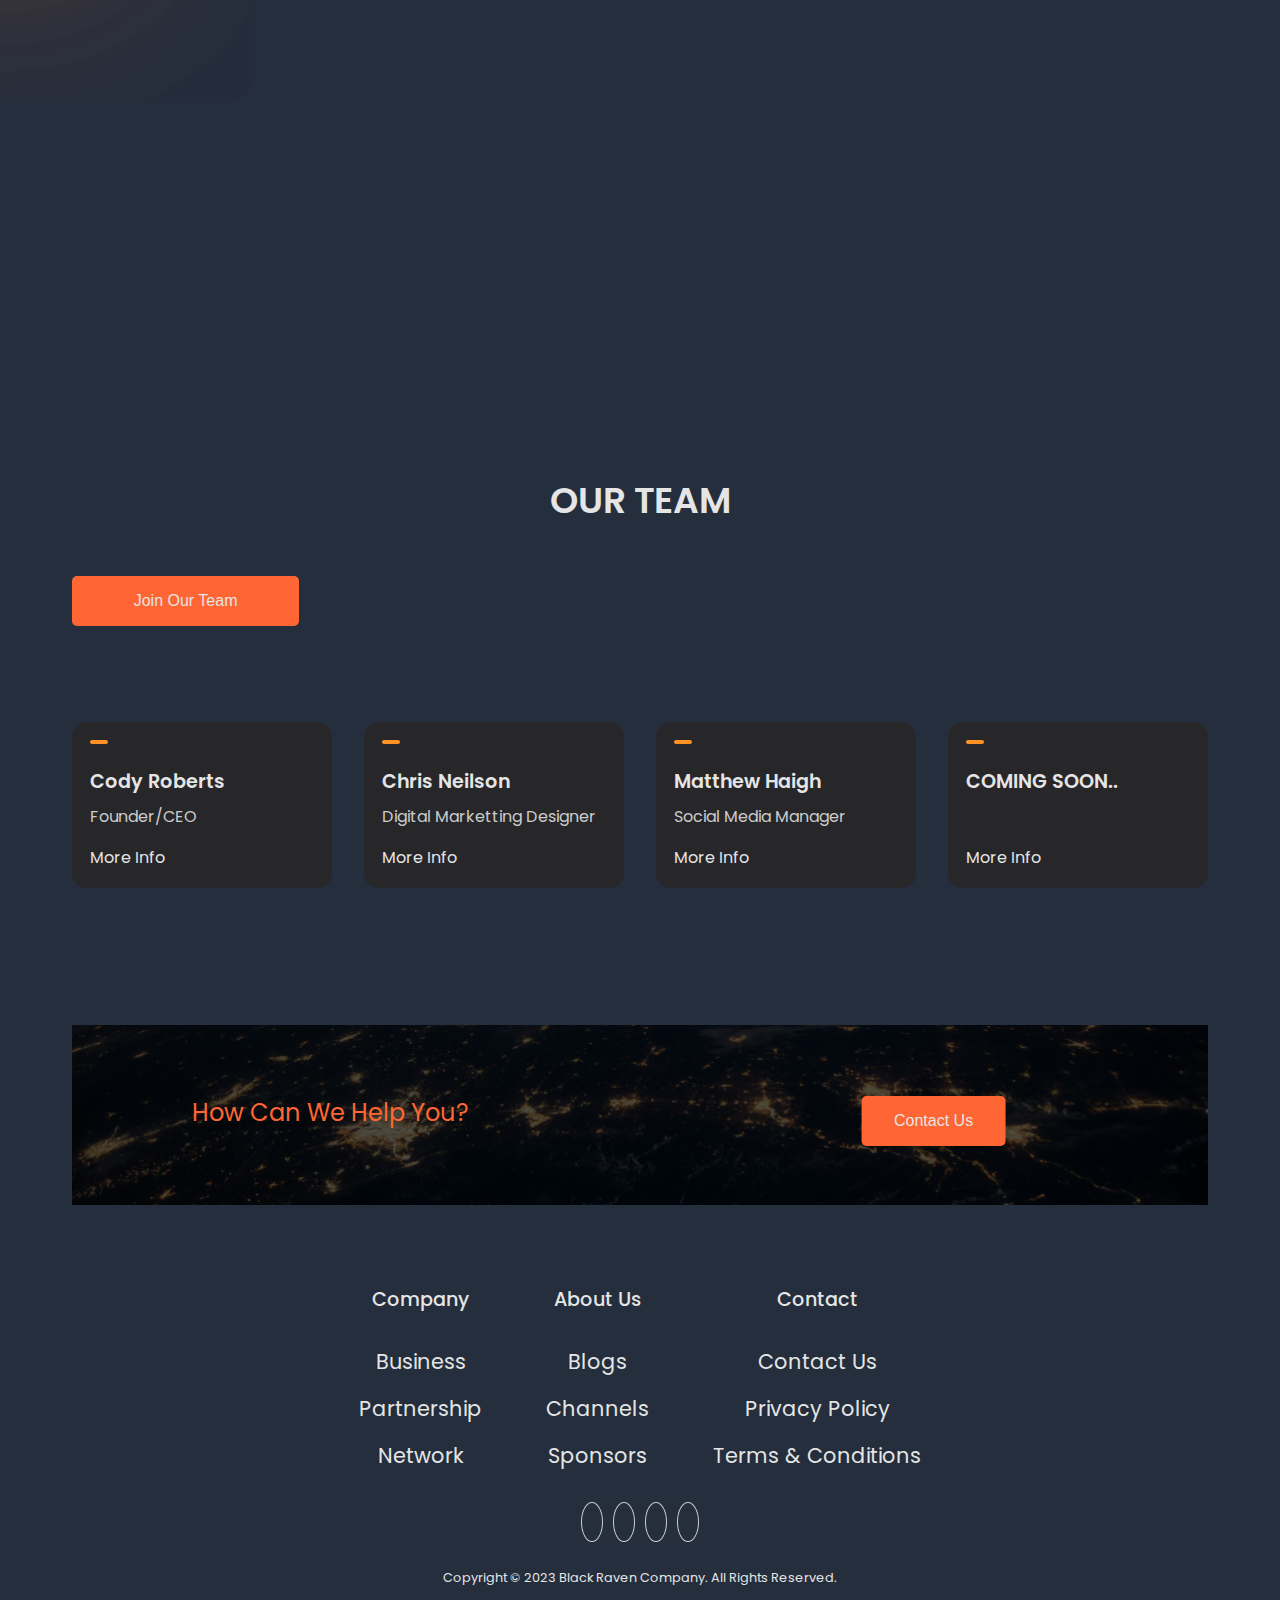
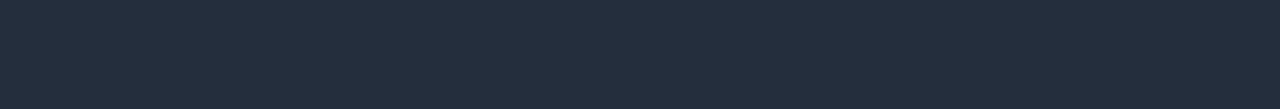
==== commit f5a12b64: "removed dropdowns" ====
--- a/BRC/about.html
+++ b/BRC/about.html
@@ -21,7 +21,7 @@
             <li id="Services" class="link"><a href="Services.html">Services</a></li>
             <li id="AboutUs" class="link"><a href="about.html">About</a></li>
         </ul>
-        <button class="btn"><a href="#">Contact Us</a></button>
+        <button class="contactbtn"><a href="#"><p>Contact Us</p></a></button>
     </nav>
 
     <div class="aboutus">
@@ -41,8 +41,40 @@
         </div>
     </div>
     
+    <div class="ourvision">
+        <h1> OUR VISION</h1>
+        <p class="VisionContent">At Black Raven Company, our vision is the cornerstone of our mission and drives everything we do. We are dedicated to transforming the Information Technology and Digital Marketing landscape through innovation, customer-centric solutions, and ethical practices.</p>
+        <button class="OurvisonBTN"><p>Innovation as a Guidng Light</p></button>
+        <p class="ourvisioncontent">We strive to be at the forefront of technological advancements, constantly pushing the boundaries of what's possible. Our commitment to innovation fuels our creativity and allows us to deliver cutting-edge solutions to our clients.</p>
+        <button class="OurvisonBTN"><p>Empowering Businesses</p></button>
+        <p class="ourvisioncontent">We aim to empower businesses, both large and small, by providing them with the digital tools and strategies they need to thrive in the modern marketplace. Our vision is to be the catalyst for their success.</p>
+        <button class="OurvisonBTN"><p>Sustainability and Social Responsibility</p></button>
+        <p class="ourvisioncontent">We envision a world where technology not only propels businesses forward but also contributes to a sustainable future. Our dedication to social and environmental responsibility is an integral part of our vision.</p>
+        <img id="Aboutus1IMG" src="/BRC/Images/About-us-img1.jpg">    
+    </div>  
+    <div class="OurExpertise">
+        <h1>OUR EXPERTISE</h1>
+        <p class="ExpertiseContent">Our expertise is the driving force behind our ability to deliver high-quality IT and Digital Marketing services. We take pride in our deep knowledge and experience in the field</p>
+        <button class="OurExpertiseBTN1"><p>Cutting-Edge Technology</p></button>
+        <p class="OurExpertiseContent">We are experts in the latest technologies, ensuring that our clients have access to the most advanced solutions. Our proficiency spans across diverse tech domains, from AI and cloud computing to cybersecurity and software development.</p>
+        <button class="OurExpertiseBTN2"><p>Digital Marketing Mastery</p></button>
+        <p class="OurExpertiseContent">Our expertise in digital marketing is second to none. We excel in crafting tailored strategies, optimizing SEO, managing online ad campaigns, and creating engaging content that captures the audience's attention.</p>
+        <button class="OurExpertiseBTN3"><p>Custom Solutions</p></button>
+        <p class="OurExpertiseContent">We understand that one size doesn't fit all. Our expertise lies in tailoring solutions to meet the unique needs of our clients. From software development to marketing plans, our custom solutions set us apart.</p>
+    </div>
     
-    
+
+    <div class="OurTeam">
+        <h1>OUR TEAM</h1>
+        <p class="OurTeamContent">Our expertise is the driving force behind our ability to deliver high-quality IT and Digital Marketing services. We take pride in our deep knowledge and experience in the field</p>
+        <button class="OurTeamBTN"><p>Cutting-Edge Technology</p></button>
+        <p class="OurTeamContent">We are experts in the latest technologies, ensuring that our clients have access to the most advanced solutions. Our proficiency spans across diverse tech domains, from AI and cloud computing to cybersecurity and software development.</p>
+        <button class="OurTeamBTN"><p>Digital Marketing Mastery</p></button>
+        <p class="OurTeamContent">Our expertise in digital marketing is second to none. We excel in crafting tailored strategies, optimizing SEO, managing online ad campaigns, and creating engaging content that captures the audience's attention.</p>
+        <button class="OurTeamBTN"><p>Custom Solutions</p></button>
+        <p class="OurTeamContent">We understand that one size doesn't fit all. Our expertise lies in tailoring solutions to meet the unique needs of our clients. From software development to marketing plans, our custom solutions set us apart.</p>
+    </div>
+   
     
     <header class="container">
         <div class="content">
@@ -51,72 +83,13 @@
         </div>
 
     </header>
-      
-    <div class="aboutus-container1">
-        <h1>Our Vision</h1>
-        <div class="dropdown">
-            <button class="dropbtn" id="dropbtn1">HEADING 1<i class="ri-arrow-right-s-line"></i></button>
-            <div class="dropdown-content" id="content1">
-                <p>TEXT NUMBER 1</p>
-            </div>
-        </div>
-        <div class="dropdown">
-            <button class="dropbtn" id="dropbtn2">HEADING 2</button>
-            <div class="dropdown-content" id="content2">
-                <p>TEXT NUMBER 2</p>
-            </div>
-        </div>
-        <div class="dropdown">
-            <button class="dropbtn" id="dropbtn3">HEADING 3</button>
-            <div class="dropdown-content" id="content3">
-                <p>TEXT NUMBER 3</p>
-            </div>
-        </div>
-    </div>
-        
-        <h1> Our Expertise</h1>
-        <div class="dropdown">
-            <button class="dropbtn" id="dropbtn4">HEADING 4<i class="ri-arrow-right-s-line"></i></button>
-            <div class="dropdown-content" id="content4">
-                <p>TEXT NUMBER 4</p>
-            </div>
-        </div>
-        <div class="dropdown">
-            <button class="dropbtn" id="dropbtn5">HEADING 5<i class="ri-arrow-right-s-line"></i></button>
-            <div class="dropdown-content" id="content5">
-                <p>TEXT NUMBER 5</p>
-            </div>
-        </div>
-        <div class="dropdown">
-            <button class="dropbtn" id="dropbtn6">HEADING 6<i class="ri-arrow-right-s-line"></i></button>
-            <div class="dropdown-content" id="content6">
-                <p>TEXT NUMBER 6</p>
-            </div>
-        </div>
-        <h1> Our Team</h1>
-        <div class="dropdown">
-            <button class="dropbtn" id="dropbtn7">HEADING 7<i class="ri-arrow-right-s-line"></i></button>
-            <div class="dropdown-content" id="content7">
-                <p>TEXT NUMBER 7</p>
-            </div>
-        </div>
-        <div class="dropdown">
-            <button class="dropbtn" id="dropbtn8">HEADING 8<i class="ri-arrow-right-s-line"></i></button>
-            <div class="dropdown-content" id="content8">
-                <p>TEXT NUMBER 8</p>
-            </div>
-        </div>
-        <div class="dropdown">
-            <button class="dropbtn" id="dropbtn9">HEADING 9<i class="ri-arrow-right-s-line"></i></button>
-            <div class="dropdown-content" id="content9">
-                <p>TEXT NUMBER 9</p>
-            </div>
-        </div>
-    </div>
     
-</div>
+    
+   
     <section class="card-container">
         <h2 class="header">OUR TEAM</h2>
+        
+        <button class="joinbtn"><p>Join Our Team</p></button>
         <div class="features">
             <div class="card">
                 <span><i class="ri-customer-service-line"></i></span>
@@ -144,7 +117,7 @@
             </div>
            </div> 
         <br>  
-            <button class="joinbtn">Join Our Team</button>
+         
         </div>
         <div class="banner">
             <div class="banner-container">
--- a/BRC/About.css
+++ b/BRC/About.css
@@ -72,7 +72,7 @@
     width: 70%;
 }
 
-.btn {
+.contactbtn {
     padding: 1rem 2rem;
     font-size: 1rem;
     color: #E5e5e5;
@@ -82,6 +82,13 @@
     transition: all 0.3s ease;
 }
 
+.contactbtn:hover {
+    background-color: #FF9124;
+}
+
+.contactbtn p{
+    color:#E5e5e5
+}
 .aboutus {
     position: relative;
 }
@@ -144,51 +151,128 @@
     color:#FF9124
 }
 
-.dropbtn{
-    width: 10rem;
-    height: 2rem;
-    padding: 5px;
-    margin: 6px;
-    font-size: 15px;
-    background-color: #FF6633;
-    color:#e5e5e5;  
-    transition: opacity 0.3s ease; /* Add a smooth opacity transition */
-    opacity: 1;
-}
-#content1 {
-    display:none; 
-}
-#content1:active{
-    display:block;
-}
-#content2 {
-    display: none;
-}
-#content3 {
-    display: none;
-}
-#content4 {
-    display: none;
-}
-#content5 {
-    display: none;
-}
-#content6 {
-    display: none;
-}
-#content7 {
-    display: none;
-}
-#content8 {
-    display: none;
-}
-#content9 {
-    display: none;
-}
-
+.ourvision{
+    padding-top: 2rem;
+    transform:translateX(15%);
+}
+
+.VisionContent {
+    width: 40%;
+    color: #E5e5e5;
+    padding-bottom: 1rem;
+}
+
+.ourvision h1{
+    color:#FF6633;
+}
+
+.ourvisioncontent{
+    width: 30%;
+    display: flex;
+    color: #E5e5e5;
+    padding-top: .5rem;
+    padding-bottom: 1rem;
+}
+
+.OurvisonBTN{
+    font-size: 1rem;
+    color: #E5e5e5;
+    background-color: #e93600;
+    border-radius: 5px;
+    transition: all 0.3s ease;
+    padding: 3px;
+}
+
+.OurExpertise {
+    transform:translate(-25%,-55%);
+    text-align: right;
+}
+
+.ExpertiseContent {
+    width: 40%;
+    transform: translateX(150%);
+    color:#E5e5e5;
+    padding-bottom: 1rem;
+
+}
+
+.OurExpertise h1{
+    color:#FF6633;
+}
+
+.OurExpertiseContent{
+    width: 23%;
+    transform: translateX(350%);
+    text-align: left;
+    color:#E5e5e5;
+    padding-top: .5rem;
+    padding-bottom: 1rem;
+}
+
+.OurExpertiseBTN1{
+    font-size: 1rem;
+    color: #E5e5e5;
+    background-color: #e93600;
+    border-radius: 5px;
+    transition: all 0.3s ease;
+    transform: translateX(-105%);
+    padding: 3px;
+}
+
+.OurExpertiseBTN2{
+    font-size: 1rem;
+    color: #E5e5e5;
+    background-color: #e93600;
+    border-radius: 5px;
+    transition: all 0.3s ease;
+    transform: translateX(-101%);
+    padding: 3px;
+} 
+.OurExpertiseBTN3{
+    font-size: 1rem;
+    color: #E5e5e5;
+    background-color: #e93600;
+    border-radius: 5px;
+    transition: all 0.3s ease;
+    transform: translateX(-191%);
+    padding: 3px;
+}
+
+
+.OurTeam {
+    transform:translateX(15%);
+}
+
+.OurTeam h1{
+    color:#FF6633;
+}
+
+.OurTeamContent{
+    width: 30%;
+    padding-top: .5rem;
+    padding-bottom: 1rem;
+    color: #E5e5e5;
+}
+
+.OurTeamBTN{
+    font-size: 1rem;
+    color: #E5e5e5;
+    background-color: #e93600;
+    border-radius: 5px;
+    transition: all 0.3s ease;
+    padding: 3px;
+}
+#Aboutus1IMG{
+    max-width: 25%;
+    max-height: 40%;
+    transform:translate(110%,-100%);
+    border-radius: 30px;
+    opacity: 30%;
+    z-index: 0;
+}
 .joinbtn {
-
-        padding: 1rem 2rem;
+        padding: 1rem;
+        margin:0;
         font-size: 1rem;
         color: #E5e5e5;
         background-color: #FF6633;
@@ -201,6 +285,9 @@
 .joinbtn:hover {
     background-color: #FF9124;
 }
+.joinbtn P{
+    color:#E5e5e5
+}
 .btn:hover {
     background-color: #FF9124;
 }
@@ -212,6 +299,7 @@
     display:grid;
     align-items: center;
     gap: 2rem ;
+    padding-top: 50%;
 }
 
 .blur {
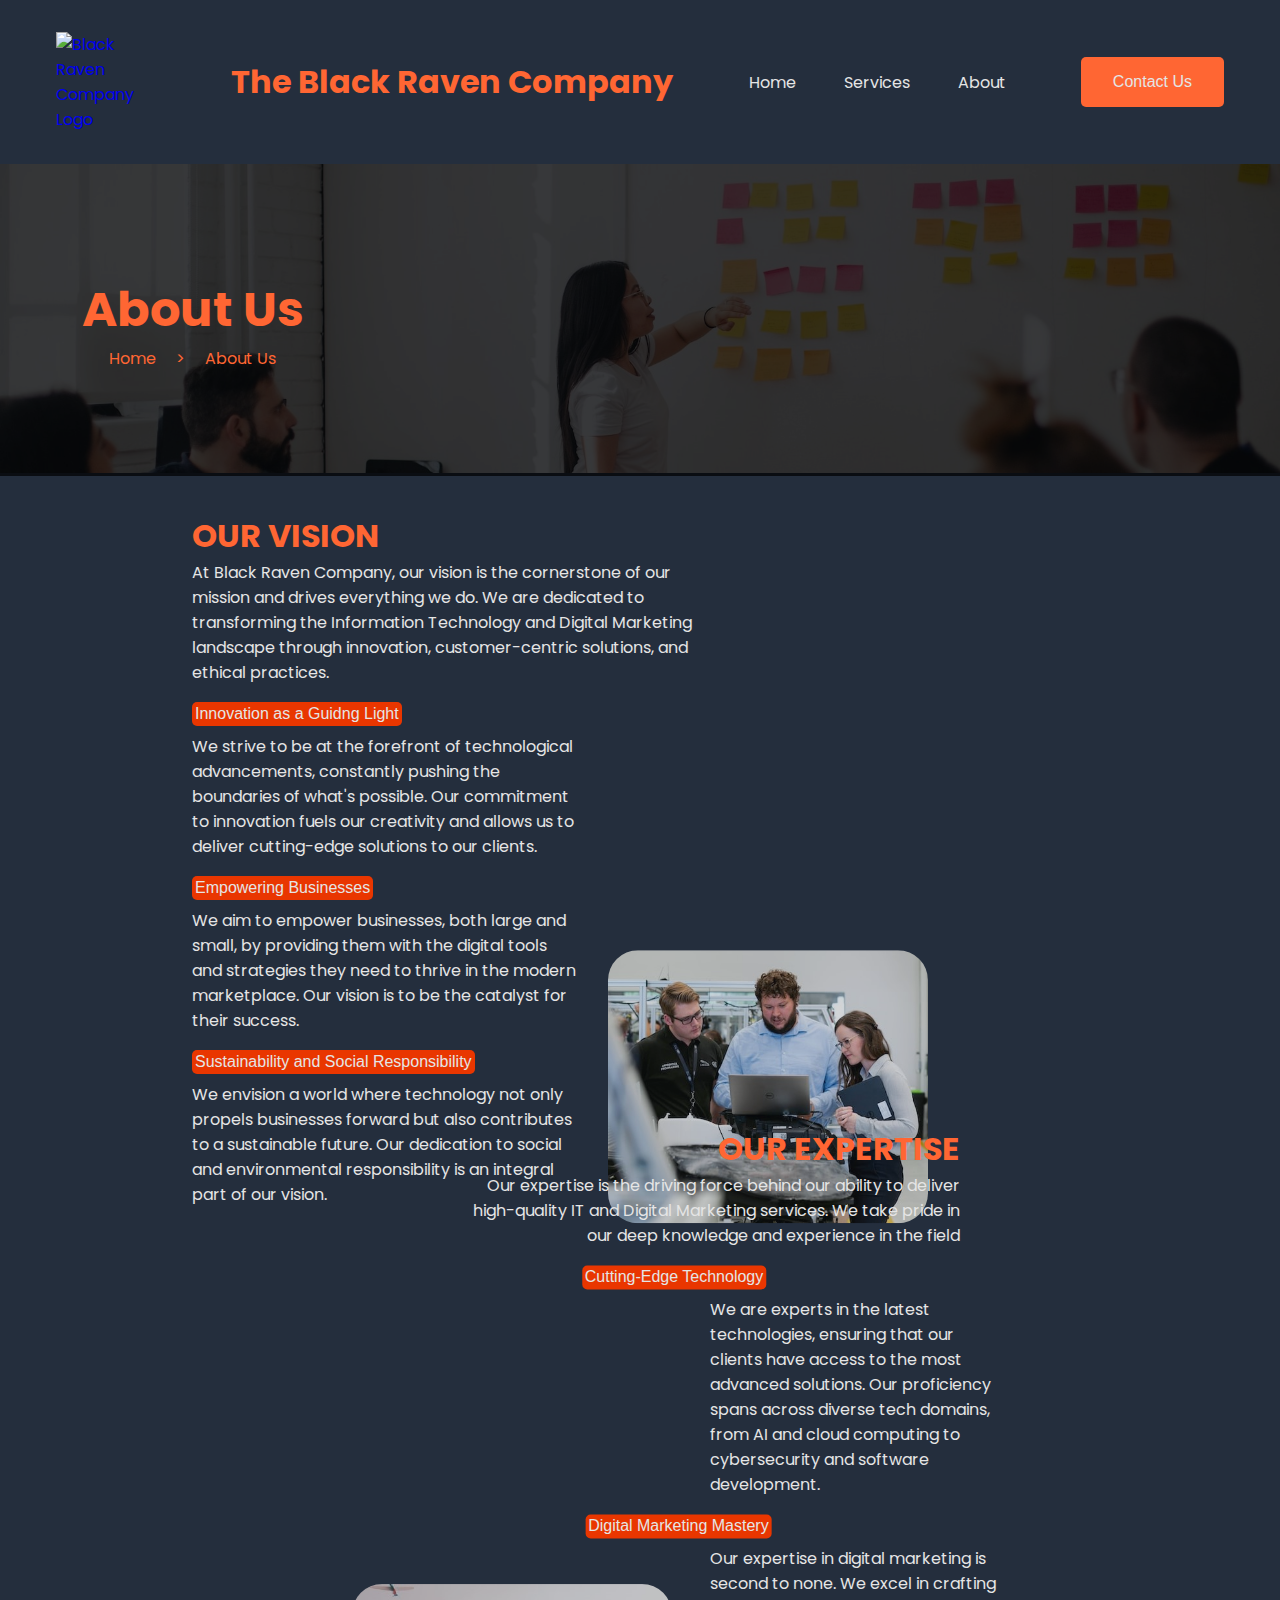
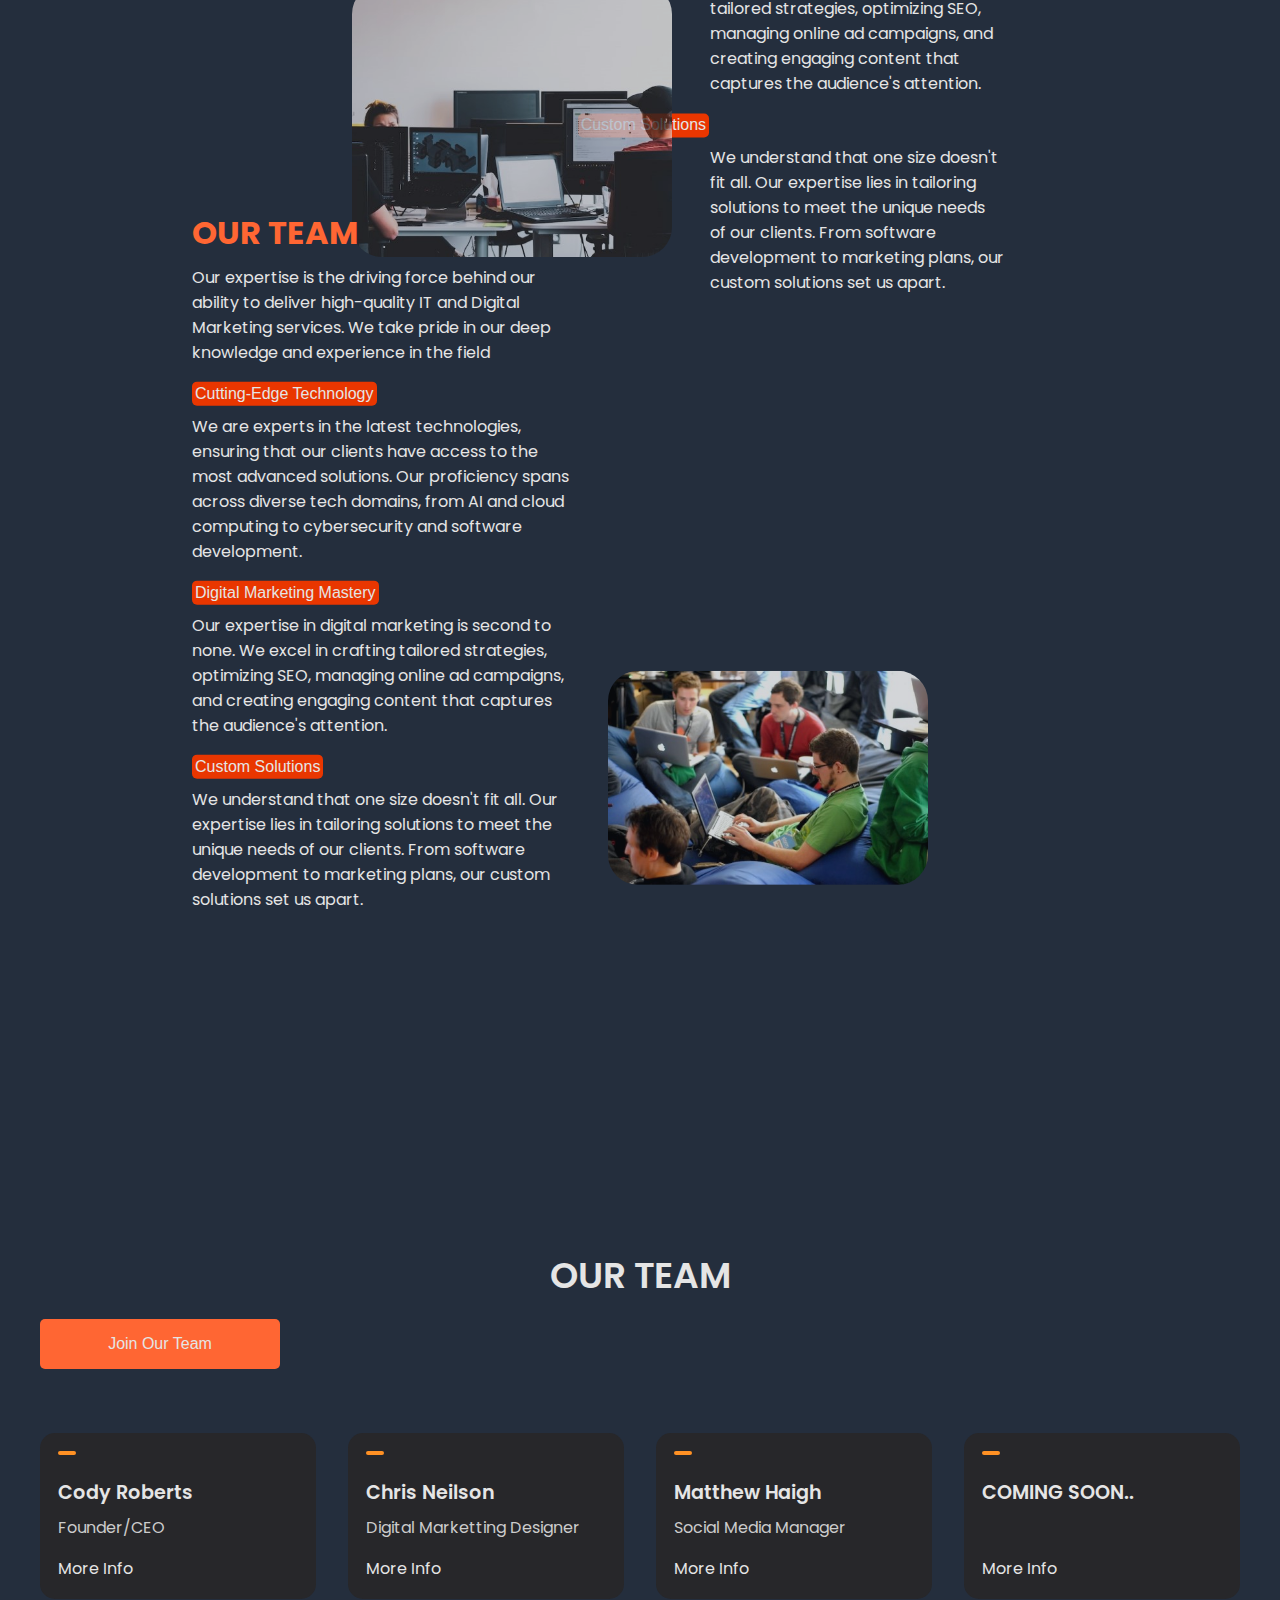
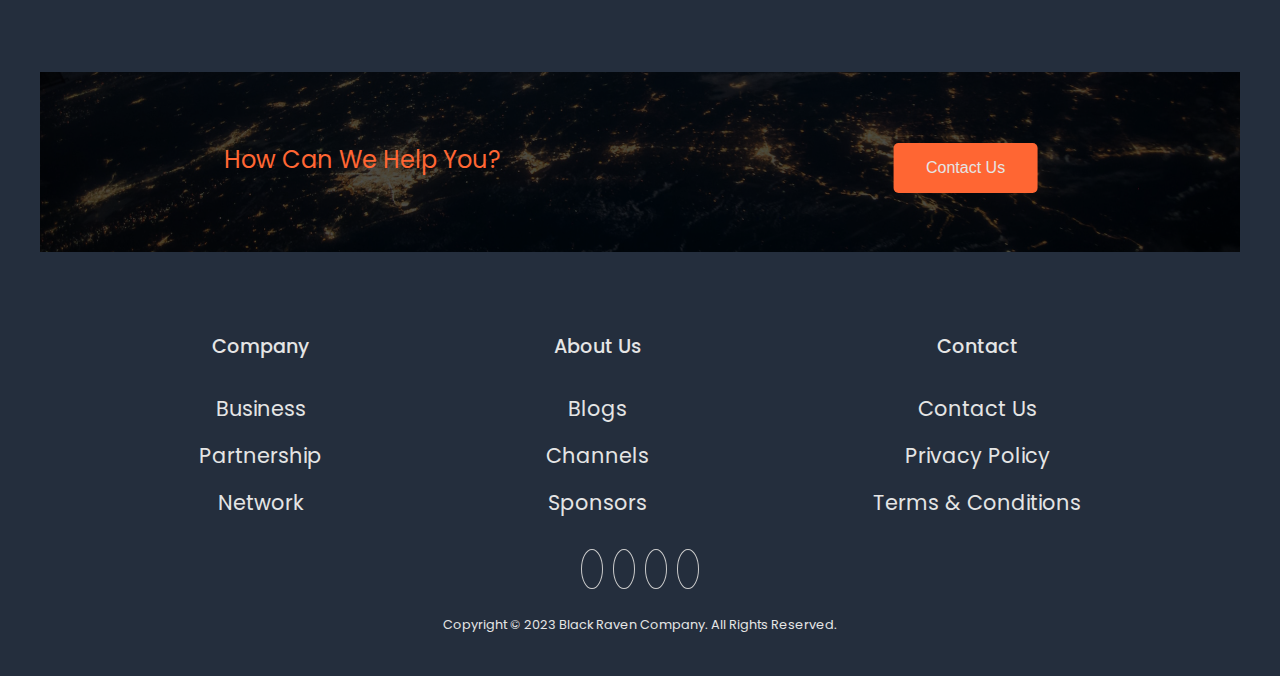
==== commit 4e73d43f: "major update to layout" ====
--- a/BRC/about.html
+++ b/BRC/about.html
@@ -12,7 +12,7 @@
 <body>
     <nav>
         <div class="nav-logo">
-            <a href="#">
+            <a href="/BRC/Home.html">
                 <img src="images/Raven.png" alt="Black Raven Company Logo"></a>
         </div>
         <h1 class="ComapnyName">The Black Raven Company</h1>
@@ -61,6 +61,7 @@
         <p class="OurExpertiseContent">Our expertise in digital marketing is second to none. We excel in crafting tailored strategies, optimizing SEO, managing online ad campaigns, and creating engaging content that captures the audience's attention.</p>
         <button class="OurExpertiseBTN3"><p>Custom Solutions</p></button>
         <p class="OurExpertiseContent">We understand that one size doesn't fit all. Our expertise lies in tailoring solutions to meet the unique needs of our clients. From software development to marketing plans, our custom solutions set us apart.</p>
+        <img id="Aboutus2IMG" src="/BRC/Images/About-us-img2.jpg">   
     </div>
     
 
@@ -73,15 +74,8 @@
         <p class="OurTeamContent">Our expertise in digital marketing is second to none. We excel in crafting tailored strategies, optimizing SEO, managing online ad campaigns, and creating engaging content that captures the audience's attention.</p>
         <button class="OurTeamBTN"><p>Custom Solutions</p></button>
         <p class="OurTeamContent">We understand that one size doesn't fit all. Our expertise lies in tailoring solutions to meet the unique needs of our clients. From software development to marketing plans, our custom solutions set us apart.</p>
+        <img id="Aboutus3IMG" src="/BRC/Images/About-us-img3.jpg">  
     </div>
-   
-    
-    <header class="container">
-        <div class="content">
-            <span class="blur"></span>
-            <span class="blur"></span>
-        </div>
-
     </header>
     
     
@@ -148,10 +142,9 @@
             <a href="#">Privacy Policy</a>
             <a href="#">Terms & Conditions</a>
         </div>
-    </div>
     </footer>
 
-
+</div>
     <div class="socials-container">
         <div class="socials">
             <a href="#"><i class="ri-youtube-line"></i></a>
@@ -160,6 +153,7 @@
             <a href="#"><i class="ri-facebook-line"></i></a>
         </div>
     </div>
+    
     <div class="copyright">
         Copyright © 2023 Black Raven Company. All Rights Reserved.
     </div>
--- a/BRC/About.css
+++ b/BRC/About.css
@@ -184,7 +184,7 @@
 }
 
 .OurExpertise {
-    transform:translate(-25%,-55%);
+    transform:translate(-25%,-35%);
     text-align: right;
 }
 
@@ -240,7 +240,7 @@
 
 
 .OurTeam {
-    transform:translateX(15%);
+    transform:translate(15%,-80%);
 }
 
 .OurTeam h1{
@@ -265,9 +265,26 @@
 #Aboutus1IMG{
     max-width: 25%;
     max-height: 40%;
-    transform:translate(110%,-100%);
+    transform:translate(130%,-100%);
     border-radius: 30px;
-    opacity: 30%;
+    opacity: 80%;
+    z-index: 0;
+
+}
+#Aboutus2IMG{
+    max-width: 25%;
+    max-height: 40%;
+    transform:translate(210%,-120%);
+    border-radius: 30px;
+    opacity: 80%;
+    z-index: 0;
+}
+#Aboutus3IMG{
+    max-width: 25%;
+    max-height: 40%;
+    transform:translate(130%,-120%);
+    border-radius: 30px;
+    opacity: 80%;
     z-index: 0;
 }
 .joinbtn {
@@ -295,11 +312,9 @@
 .card-container {
     max-width: 1200px;
     margin: auto;
-    padding: 5rem 2rem;
     display:grid;
     align-items: center;
-    gap: 2rem ;
-    padding-top: 50%;
+    margin-top: -50%;
 }
 
 .blur {
@@ -486,7 +501,7 @@
 .column {
     text-align: center;
     display: inline-block;
-    margin: 0 2em; /* Adjust the horizontal margin to your preference */
+    margin: 0 7em; /* Adjust the horizontal margin to your preference */
 }
 
 .column p {
@@ -539,7 +554,9 @@
     color: #E5e5e5;
     background-color: #FF6633;
     border-color: #FF6633;
-}
+    
+}
+
 
 .copyright {
     max-width: 1200px;
